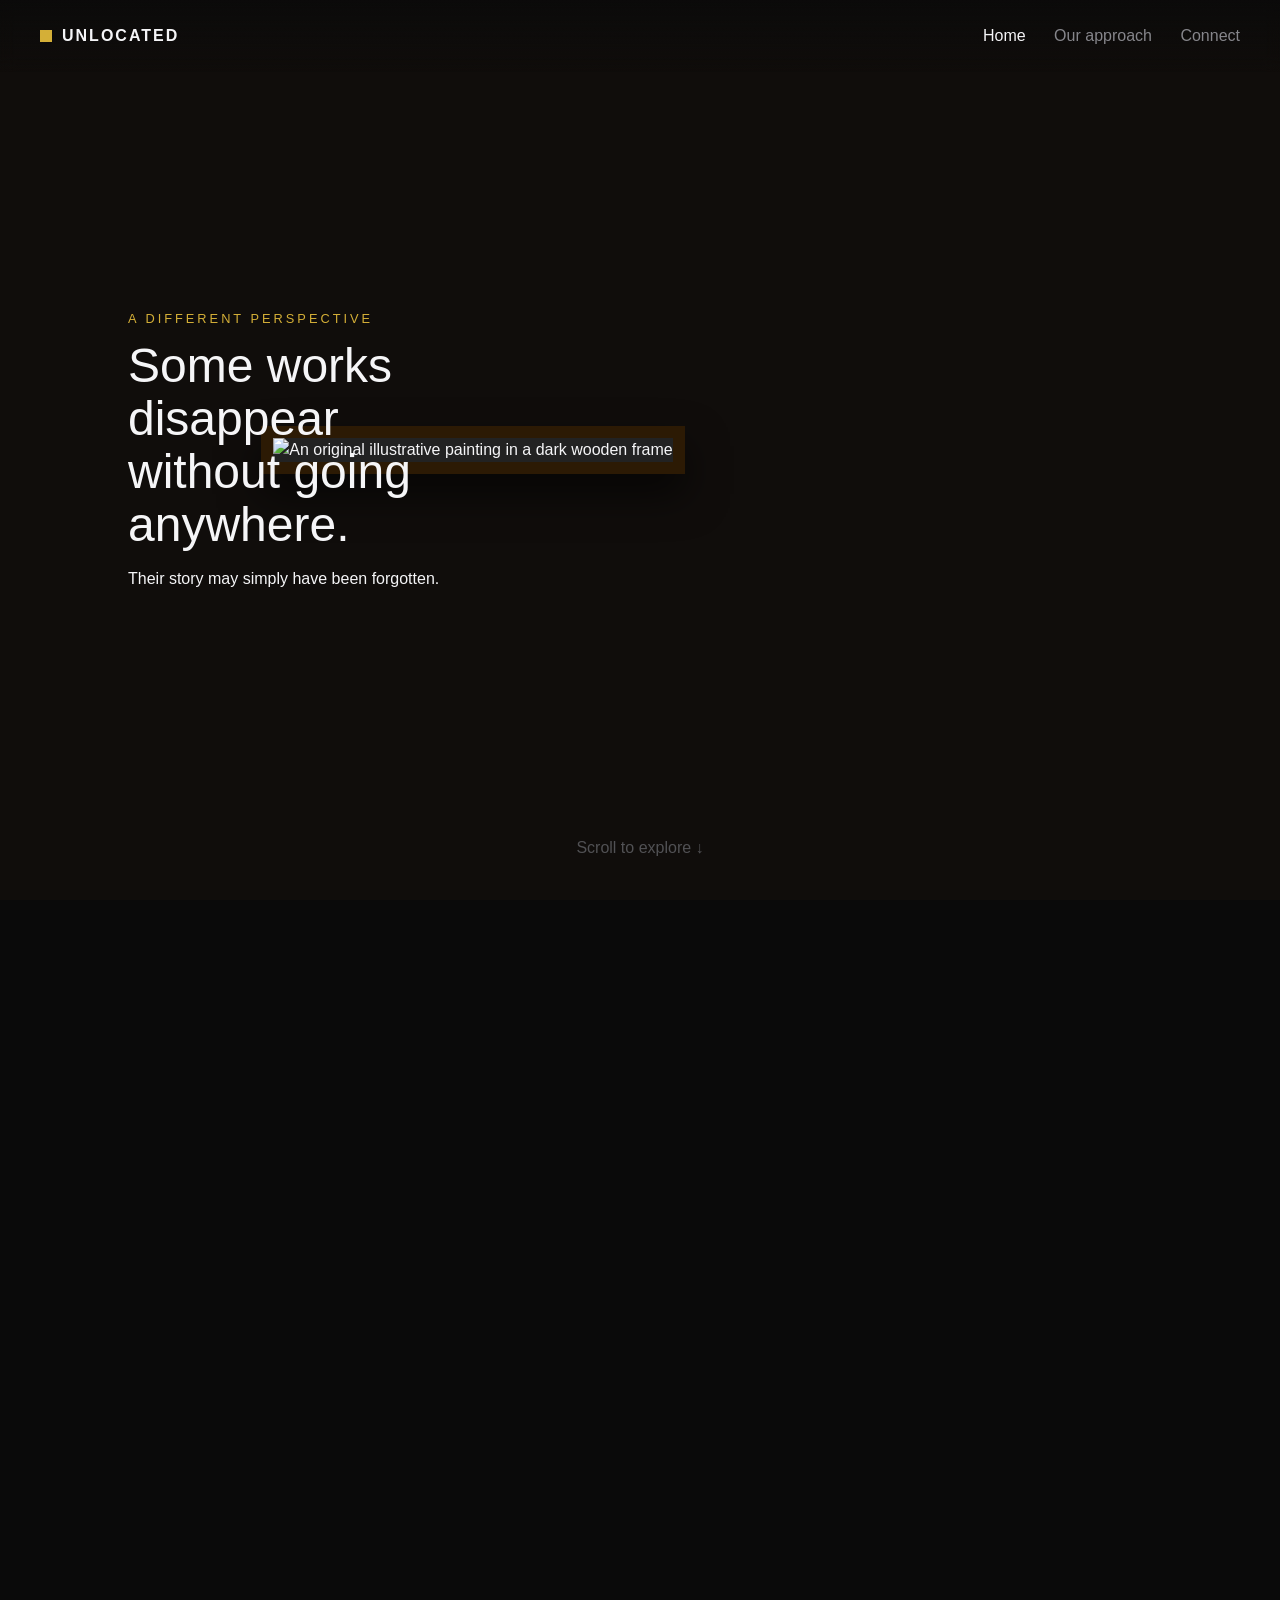
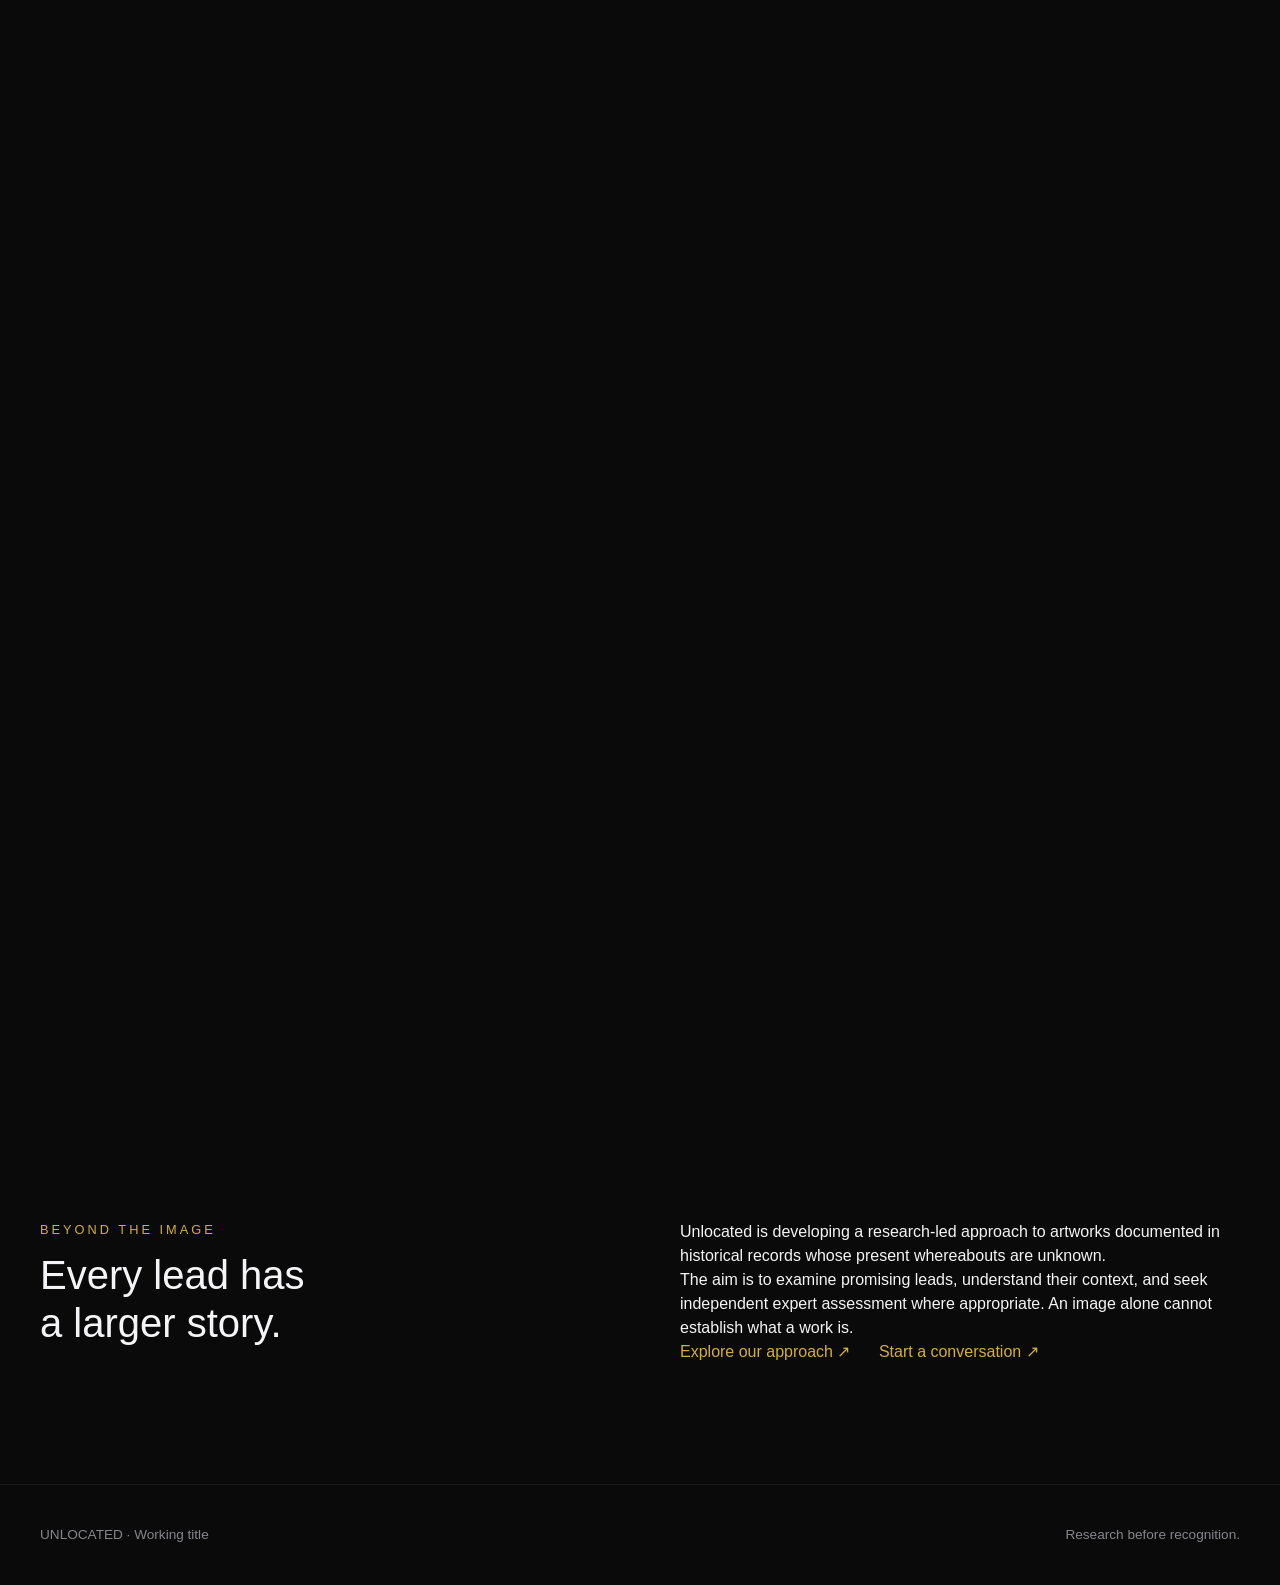
==== index.html @ b10a64b1 "index.html" ====
<!DOCTYPE html>
<html lang="en">
<head>
  <meta charset="UTF-8">
  <meta name="viewport" content="width=device-width, initial-scale=1">
  <meta name="description" content="Unlocated is developing a research-led approach to investigating leads on historically documented artworks.">
  <title>Unlocated — A different perspective</title>
  <link rel="stylesheet" href="style.css">
  <script src="script.js" defer></script>
</head>
<body>
  <a class="skip-link" href="#main">Skip to content</a>

  <header class="site-header">
    <a class="brand" href="index.html" aria-label="Unlocated home">
      <span class="brand-mark" aria-hidden="true"></span>
      UNLOCATED
    </a>
    <nav aria-label="Main navigation">
      <a href="index.html" aria-current="page">Home</a>
      <a href="approach.html">Our approach</a>
      <a href="connect.html">Connect</a>
    </nav>
  </header>

  <main id="main">
    <section class="story" aria-label="An illustrative journey from an apartment to a gallery">
      <div class="story-stage">
        <div class="scene scene-apartment" aria-hidden="true"></div>
        <div class="scene scene-gallery" aria-hidden="true"></div>

        <!-- This is one painting element. Only the surroundings change. -->
        <img
          class="story-painting"
          src="painting.svg"
          alt="An original illustrative painting in a dark wooden frame"
        >

        <div class="story-shade" aria-hidden="true"></div>

        <div class="story-copy">
          <div class="story-caption caption-one">
            <p class="eyebrow">A different perspective</p>
            <h1>Some works disappear<br>without going anywhere.</h1>
            <p>Their story may simply have been forgotten.</p>
          </div>

          <div class="story-caption caption-two">
            <p class="eyebrow">The first question</p>
            <h2>What are we<br>really looking at?</h2>
            <p>A lead is a beginning, not an answer.</p>
          </div>

          <div class="story-caption caption-three">
            <p class="eyebrow">The possibility</p>
            <h2>The work hasn’t changed.<br>Our understanding might.</h2>
            <p>Discovery begins with a closer look.</p>
          </div>
        </div>

        <p class="scroll-cue">Scroll to explore <span aria-hidden="true">↓</span></p>
        <p class="illustration-note">An illustrative journey, not an identified artwork.</p>
      </div>
    </section>

    <section class="home-intro section-pad">
      <div class="content-grid">
        <div>
          <p class="eyebrow">Beyond the image</p>
          <h2>Every lead has<br>a larger story.</h2>
        </div>
        <div class="home-intro-text">
          <p>
            Unlocated is developing a research-led approach to artworks
            documented in historical records whose present whereabouts
            are unknown.
          </p>
          <p>
            The aim is to examine promising leads, understand their context,
            and seek independent expert assessment where appropriate.
            An image alone cannot establish what a work is.
          </p>
          <div class="link-row">
            <a class="text-link" href="approach.html">Explore our approach <span aria-hidden="true">↗</span></a>
            <a class="text-link" href="connect.html">Start a conversation <span aria-hidden="true">↗</span></a>
          </div>
        </div>
      </div>
    </section>
  </main>

  <footer class="site-footer">
    <span>UNLOCATED <span class="footer-muted">· Working title</span></span>
    <span>Research before recognition.</span>
  </footer>
</body>
</html>
---- style.css ----
/* style.css */
:root {
  --bg-dark: #0a0a0a;
  --text-light: #f5f5f7;
  --text-muted: #86868b;
  --accent: #d4af37;
}

* {
  box-sizing: border-box;
  margin: 0;
  padding: 0;
}

body {
  font-family: -apple-system, BlinkMacSystemFont, "Segoe UI", Roboto, Helvetica, Arial, sans-serif;
  background-color: var(--bg-dark);
  color: var(--text-light);
  line-height: 1.5;
  overflow-x: hidden;
}

.skip-link {
  position: absolute;
  top: -40px;
  left: 0;
  background: var(--accent);
  color: #000;
  padding: 8px;
  z-index: 100;
  transition: top 0.2s;
}
.skip-link:focus { top: 0; }

.site-header {
  position: fixed;
  top: 0;
  width: 100%;
  display: flex;
  justify-content: space-between;
  align-items: center;
  padding: 24px 40px;
  z-index: 10;
  background: linear-gradient(to bottom, rgba(10,10,10,0.8), transparent);
  backdrop-filter: blur(8px);
}

.brand {
  color: var(--text-light);
  text-decoration: none;
  font-weight: 700;
  letter-spacing: 2px;
  display: flex;
  align-items: center;
}

.brand-mark {
  width: 12px;
  height: 12px;
  background-color: var(--accent);
  margin-right: 10px;
  display: inline-block;
}

nav a {
  color: var(--text-muted);
  text-decoration: none;
  margin-left: 24px;
  transition: color 0.3s;
}
nav a:hover, nav a[aria-current="page"] {
  color: var(--text-light);
}

.section-pad {
  padding: 120px 40px;
}

/* Scroll Animation Section */
.story {
  position: relative;
  height: 300vh; /* Long track for scrolling */
}

.story-stage {
  position: sticky;
  top: 0;
  height: 100vh;
  overflow: hidden;
  display: flex;
  align-items: center;
  justify-content: center;
}

.scene {
  position: absolute;
  inset: 0;
  background-size: cover;
  background-position: center;
  transition: opacity 0.8s ease-in-out;
}

.scene-apartment {
  background-color: #1a1512;
  opacity: 1;
}

.story.scrolled .scene-apartment {
  opacity: 0;
}

.scene-gallery {
  background-color: #11141a;
  opacity: 0;
}

.story.scrolled .scene-gallery {
  opacity: 1;
}

.story-painting {
  position: relative;
  z-index: 3;
  max-height: 50vh;
  box-shadow: 0 20px 40px rgba(0,0,0,0.6);
  border: 12px solid #2c1a04;
  background: #222;
}

.story-shade {
  position: absolute;
  inset: 0;
  background: rgba(0,0,0,0.4);
  z-index: 2;
}

.story-copy {
  position: absolute;
  left: 10%;
  width: 35%;
  z-index: 4;
  pointer-events: none;
}

.story-caption {
  position: absolute;
  top: 50%;
  transform: translateY(-50%);
  opacity: 0;
  transition: opacity 0.5s, transform 0.5s;
}

.story-caption.active {
  opacity: 1;
  transform: translateY(-50%) translateX(0);
}

.eyebrow {
  color: var(--accent);
  text-transform: uppercase;
  font-size: 0.8rem;
  letter-spacing: 3px;
  margin-bottom: 12px;
}

h1, h2, h3 {
  font-weight: 300;
  margin-bottom: 16px;
}

h1 { font-size: 3rem; line-height: 1.1; }
h2 { font-size: 2.5rem; line-height: 1.2; }

.scroll-cue {
  position: absolute;
  bottom: 40px;
  animation: bounce 2s infinite;
  color: var(--text-muted);
}

@keyframes bounce {
  0%, 20%, 50%, 80%, 100% { transform: translateY(0); }
  40% { transform: translateY(-10px); }
  60% { transform: translateY(-5px); }
}

/* Interior & Footer Layouts */
.content-grid {
  display: grid;
  grid-template-columns: 1fr 1fr;
  gap: 80px;
  max-width: 1200px;
  margin: 0 auto;
}

.text-link {
  color: var(--accent);
  text-decoration: none;
  margin-right: 24px;
}

.steps {
  display: grid;
  grid-template-columns: repeat(auto-fit, minmax(220px, 1fr));
  gap: 40px;
  max-width: 1200px;
  margin: 40px auto 0;
}

.step {
  border-top: 1px solid #333;
  padding-top: 24px;
}

.step-number {
  color: var(--accent);
  font-size: 0.9rem;
}

.site-footer {
  display: flex;
  justify-content: space-between;
  padding: 40px;
  border-top: 1px solid #1c1c1e;
  color: var(--text-muted);
  font-size: 0.85rem;
}
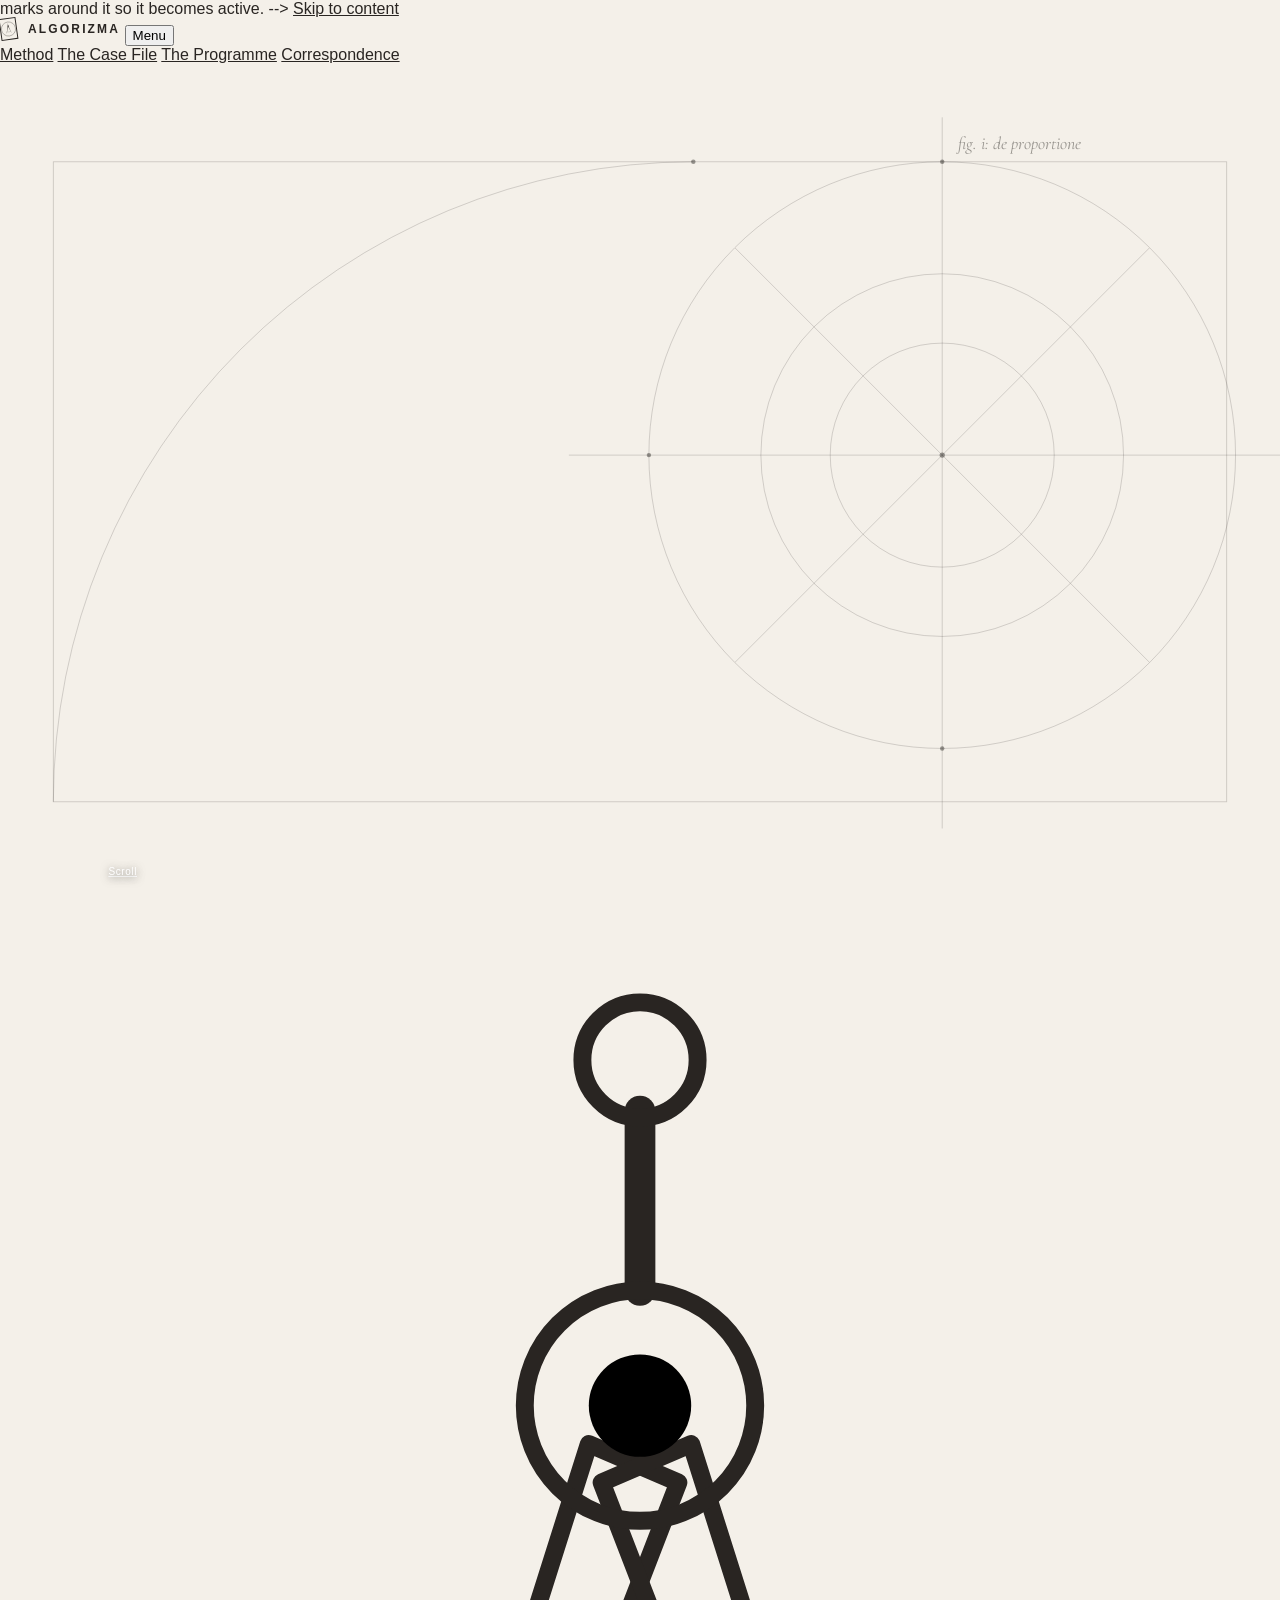
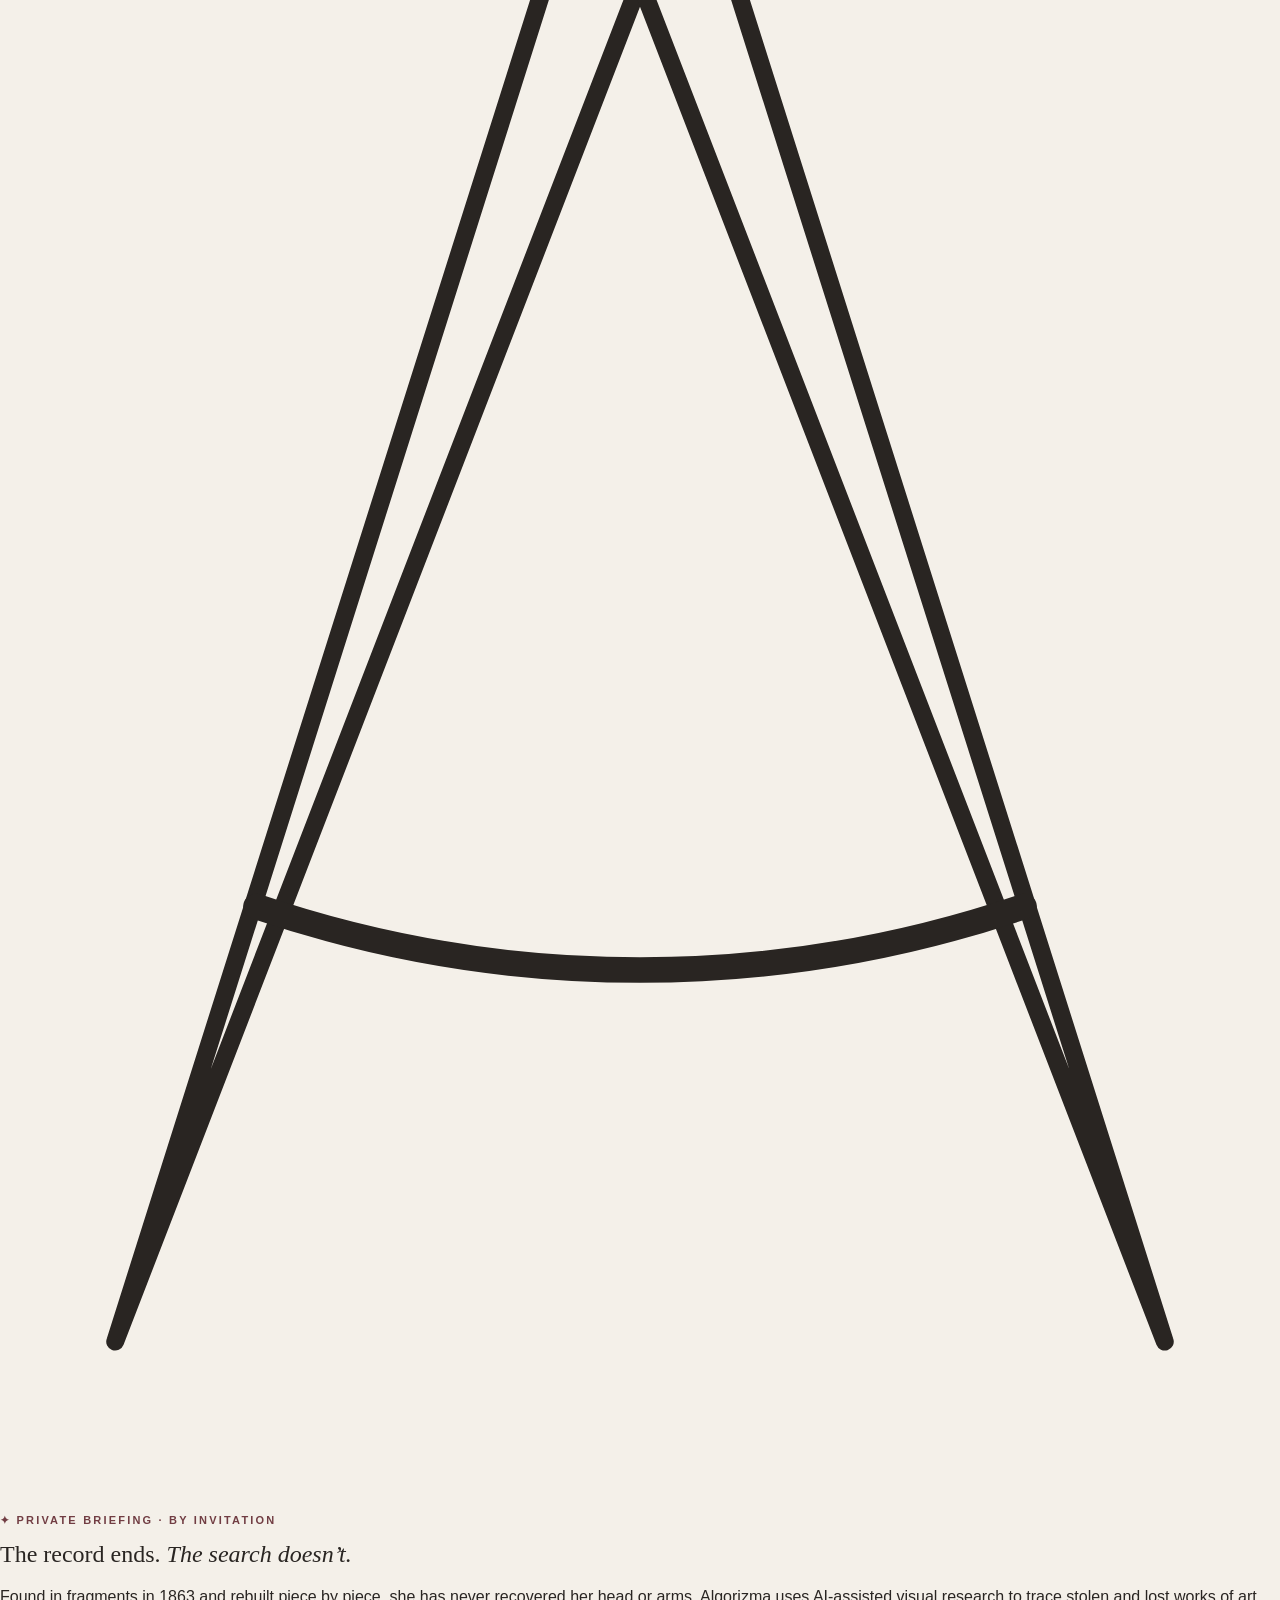
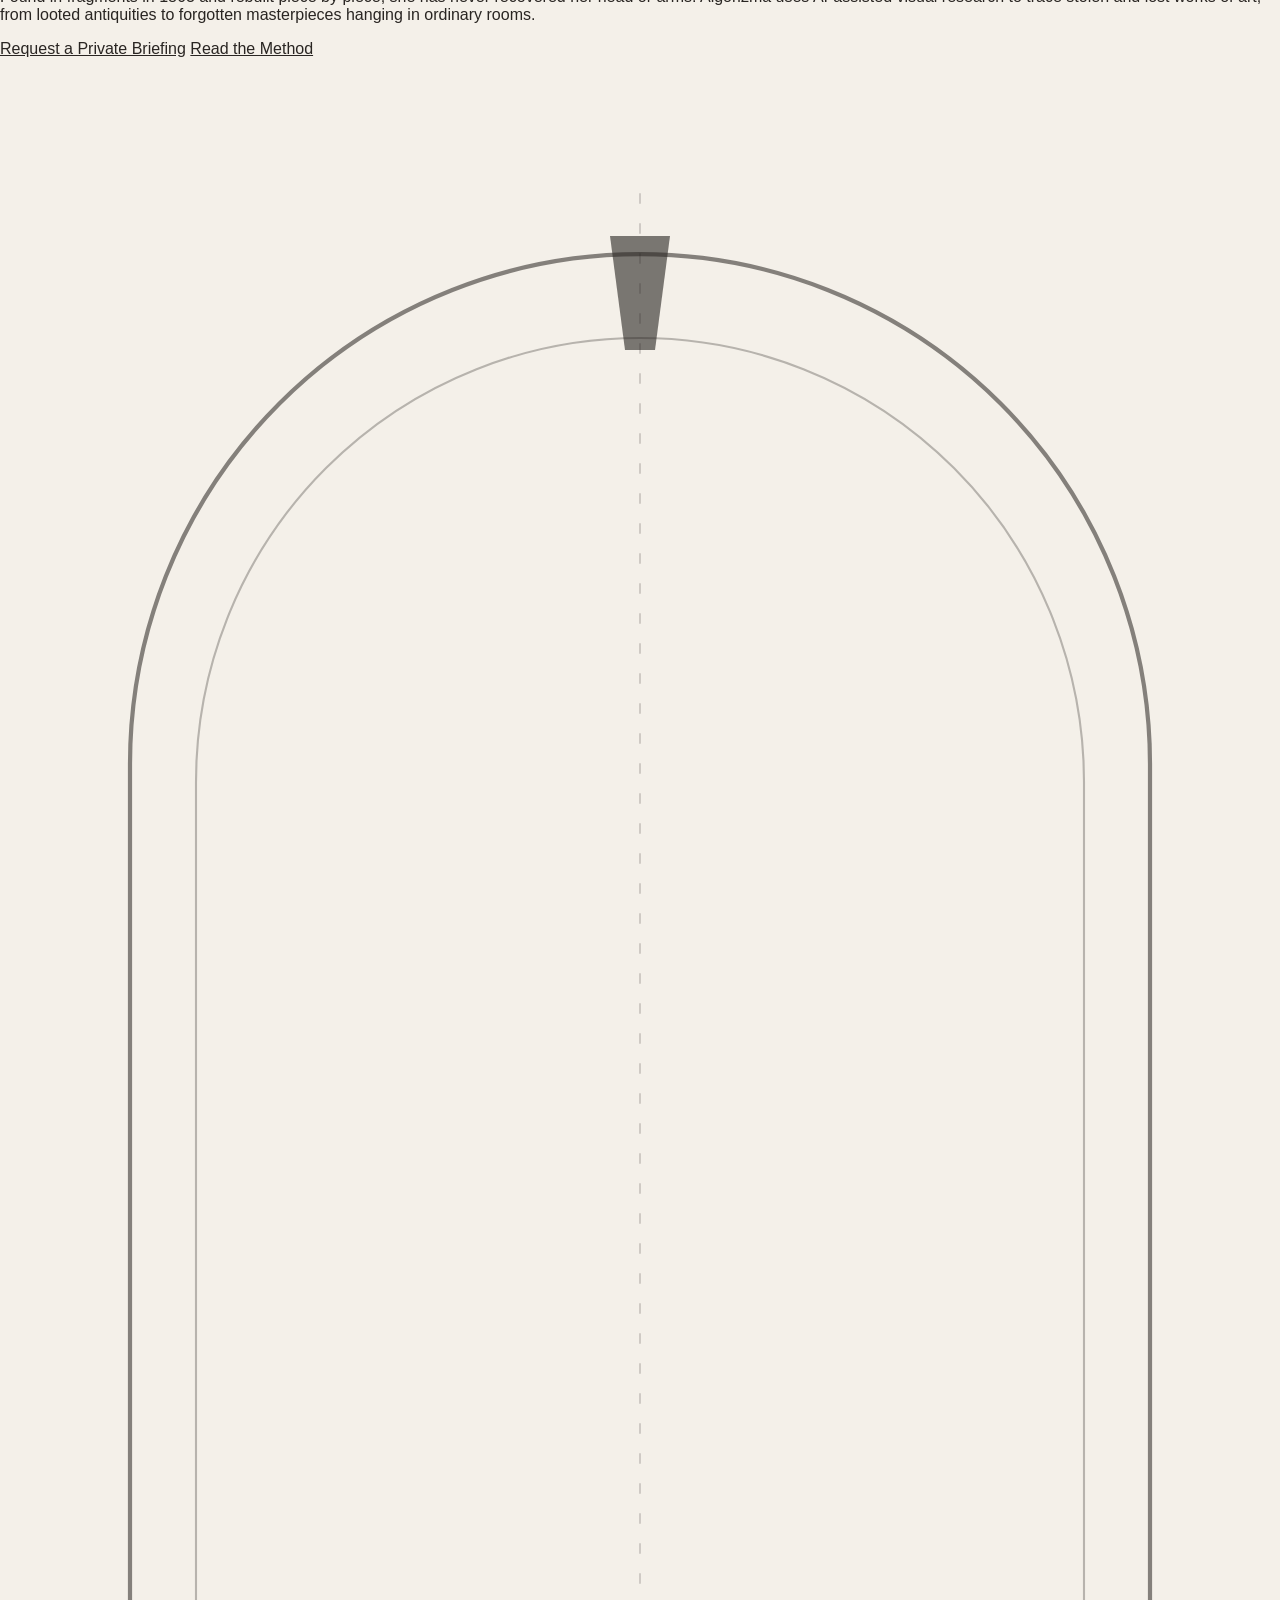
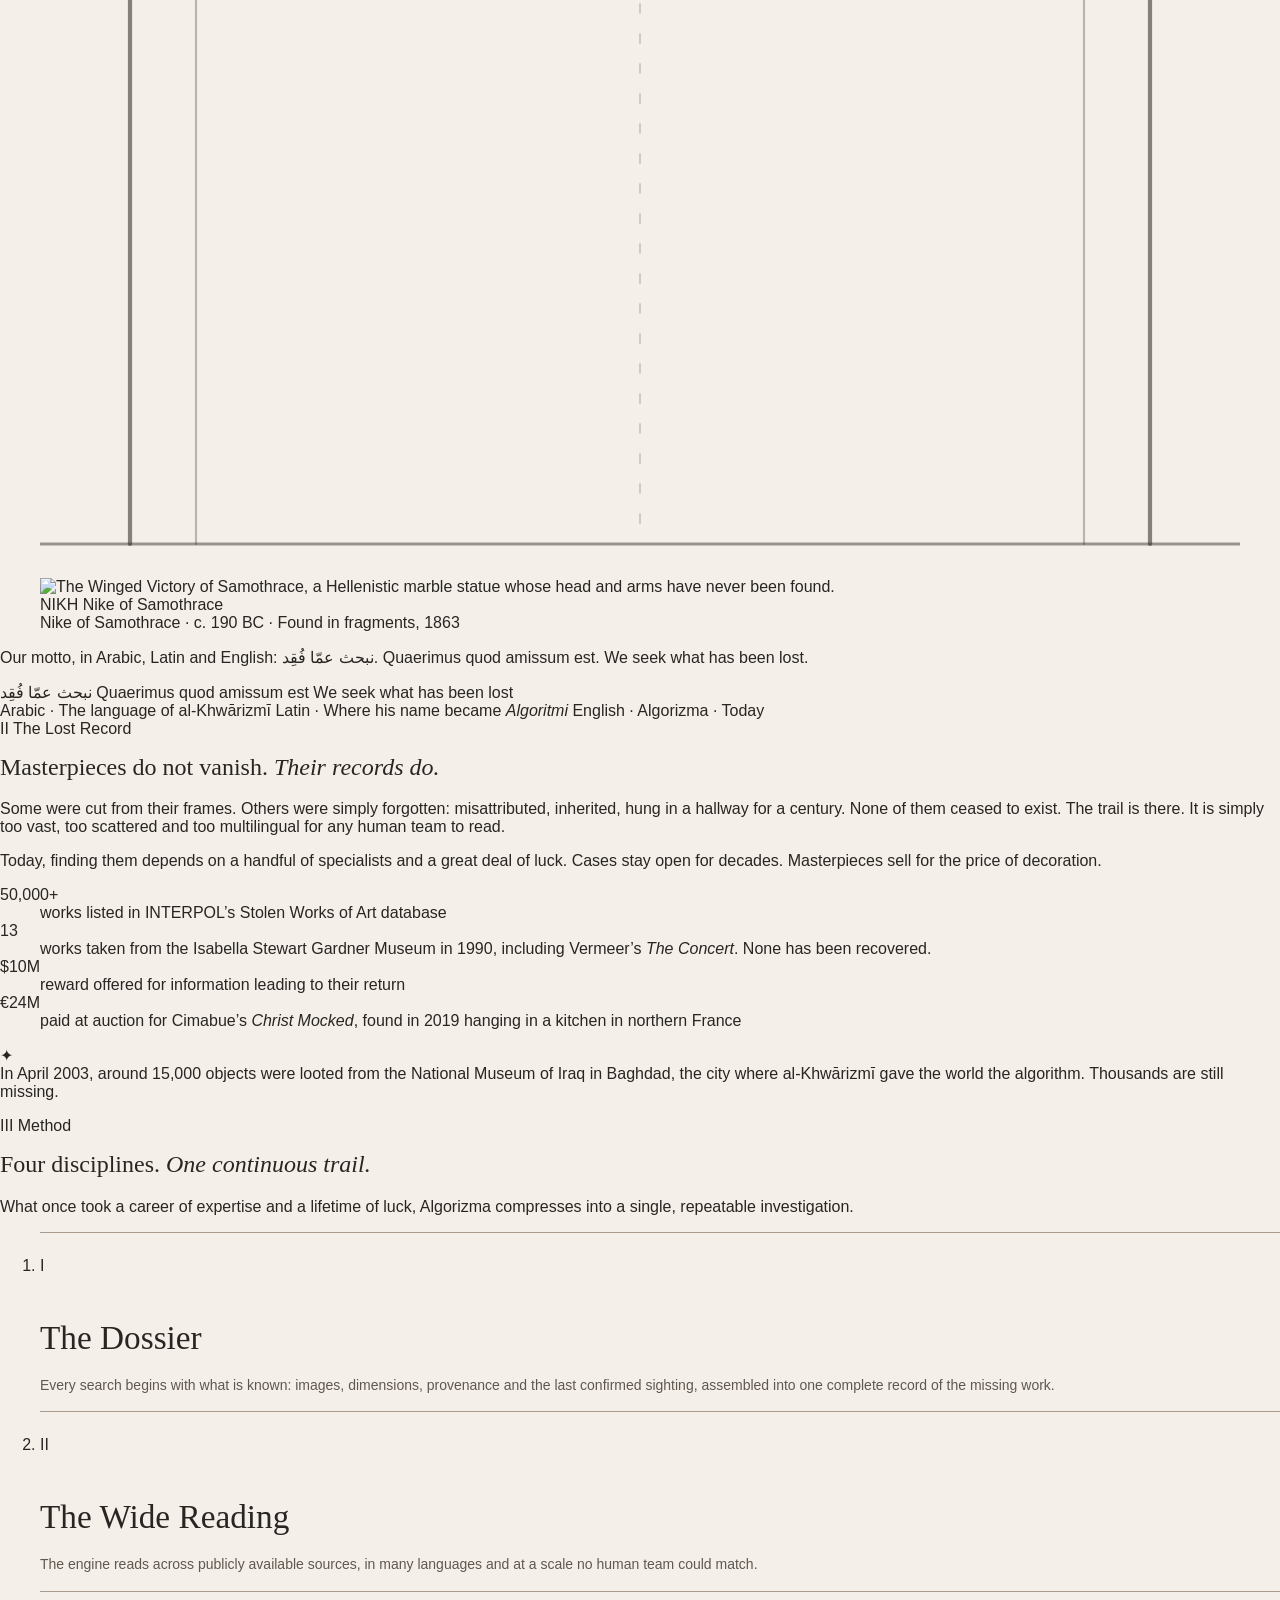
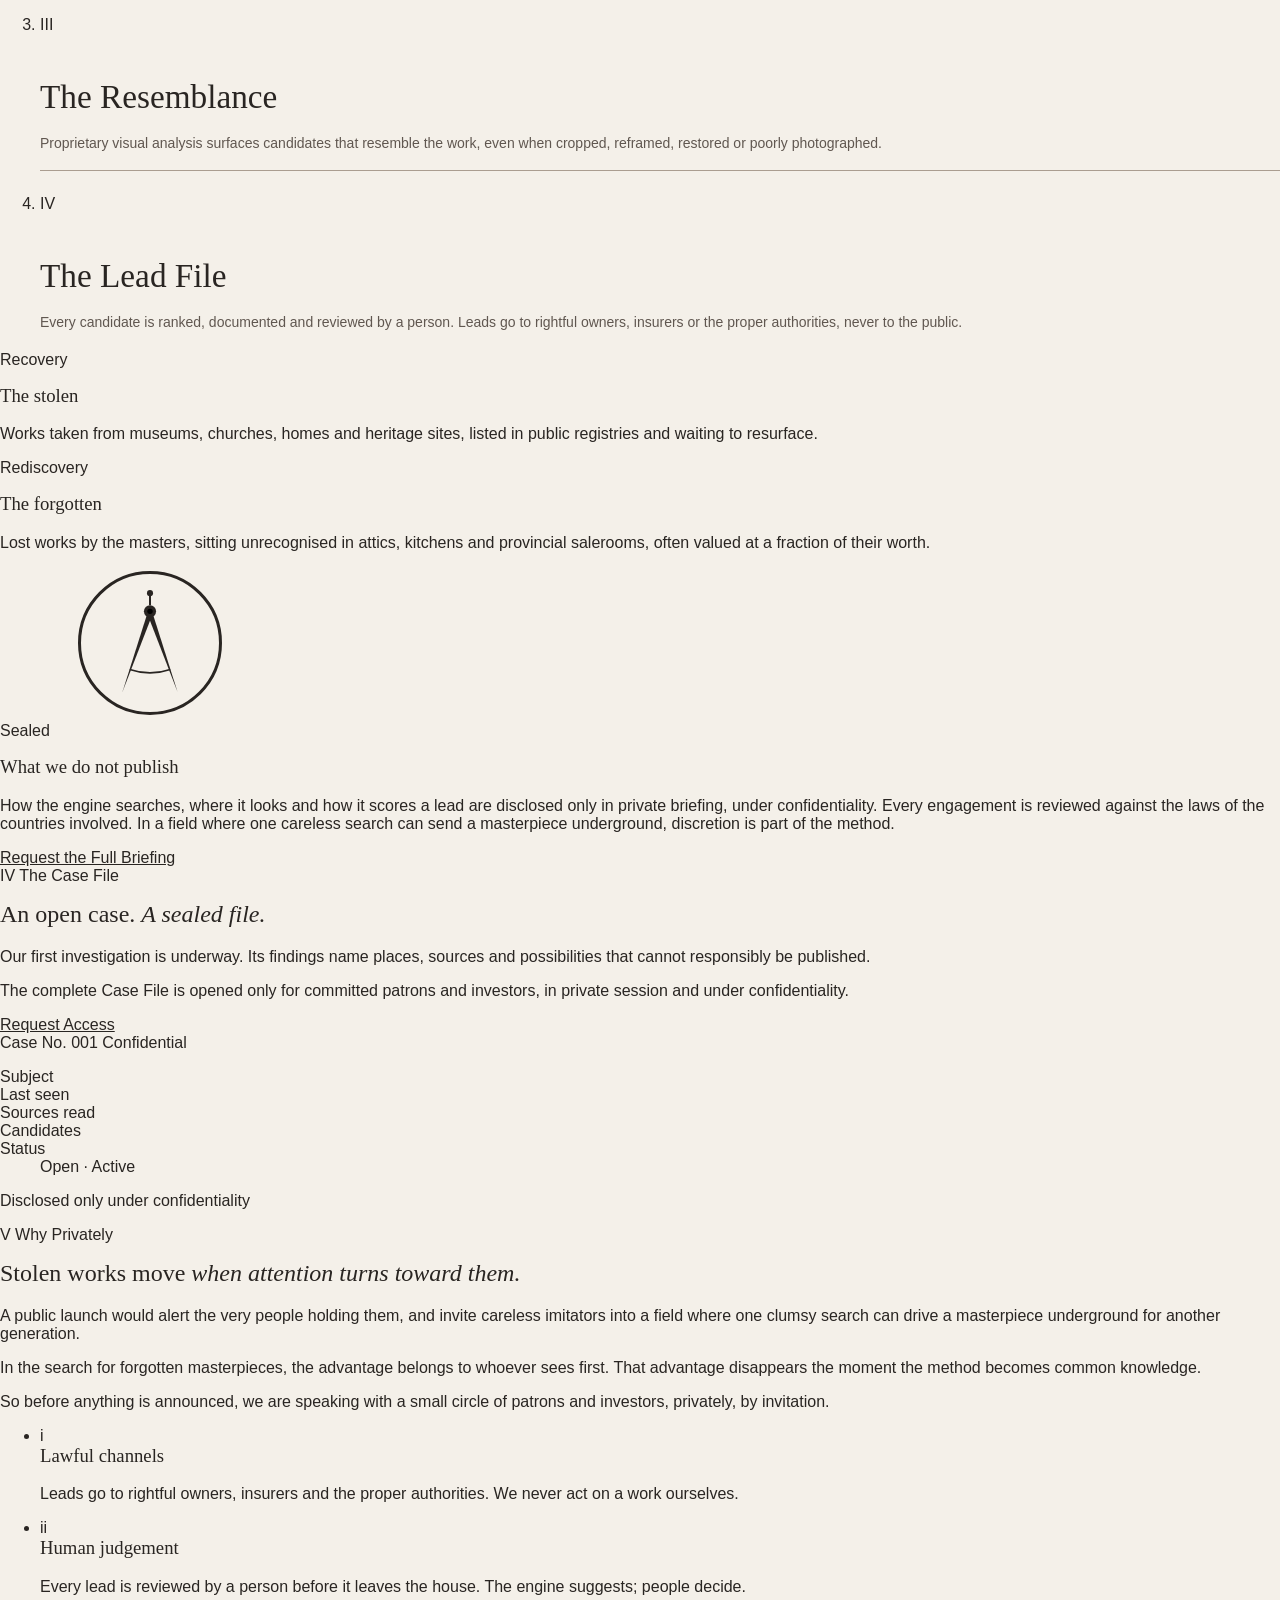
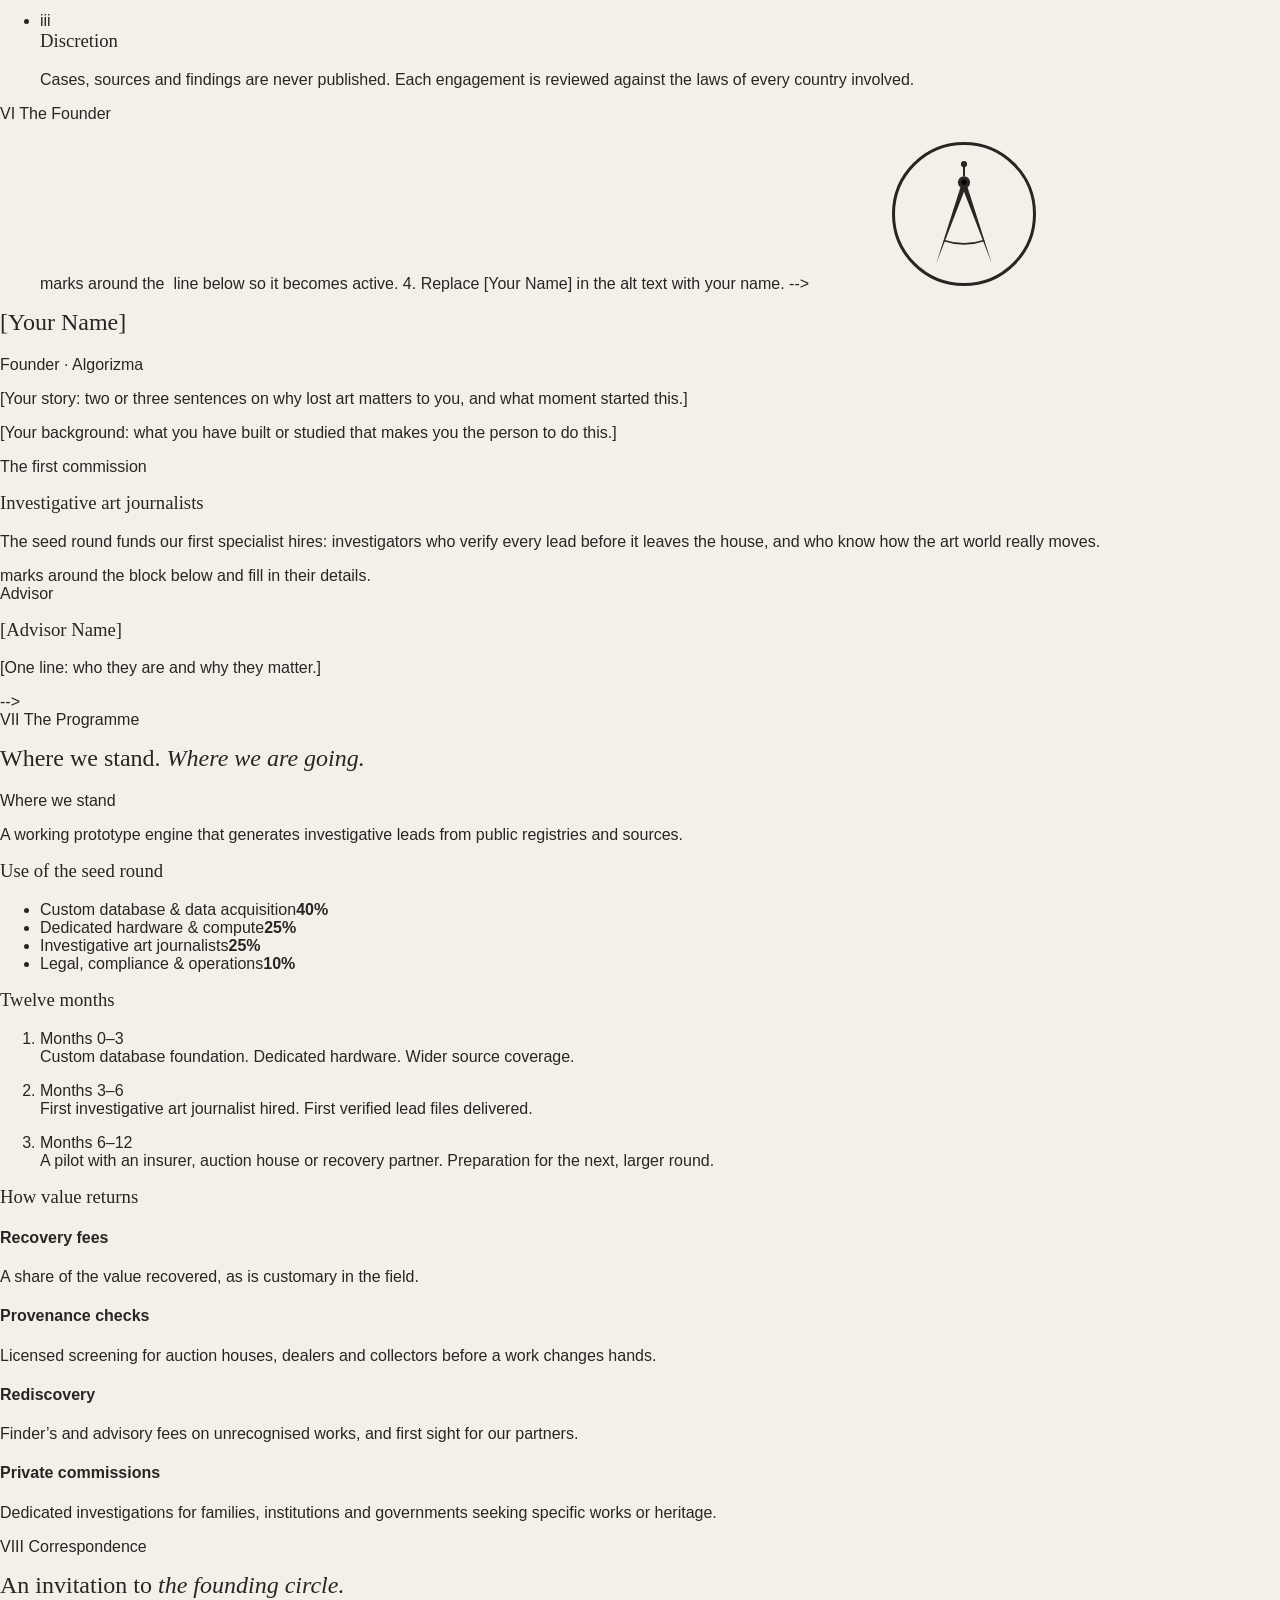
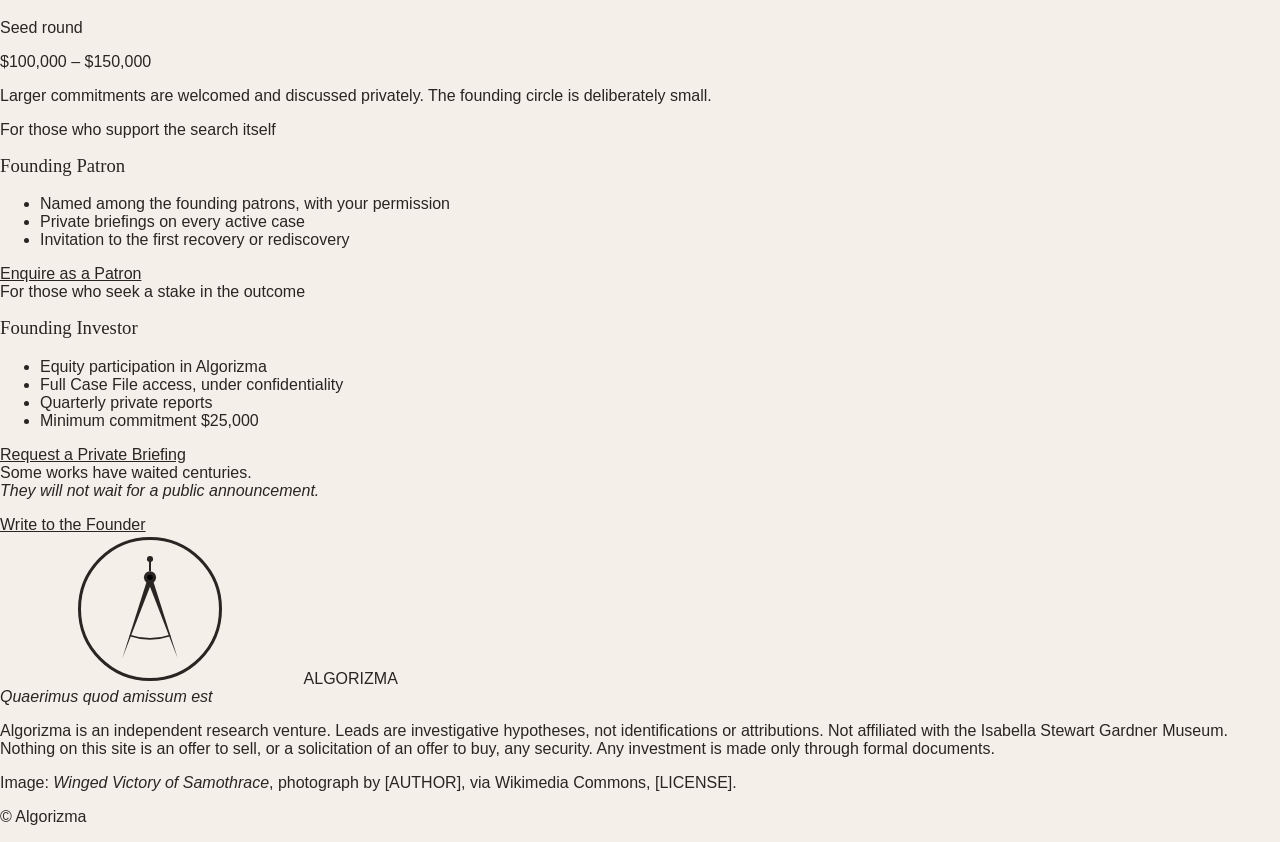
==== commit 0066c38d: "Update index.html" ====
--- a/index.html
+++ b/index.html
@@ -1,97 +1,612 @@
 <!DOCTYPE html>
 <html lang="en">
 <head>
-  <meta charset="UTF-8">
-  <meta name="viewport" content="width=device-width, initial-scale=1">
-  <meta name="description" content="Unlocated is developing a research-led approach to investigating leads on historically documented artworks.">
-  <title>Unlocated — A different perspective</title>
-  <link rel="stylesheet" href="style.css">
-  <script src="script.js" defer></script>
+<meta charset="UTF-8">
+<meta name="viewport" content="width=device-width, initial-scale=1.0">
+<title>Algorizma · Private Briefing</title>
+<meta name="description" content="Algorizma uses AI-assisted visual research to trace stolen and lost works of art.">
+
+<!-- Keeps this site out of Google search. The pitch is private, so the site must be too. Do not remove. -->
+<meta name="robots" content="noindex, nofollow">
+
+<meta name="theme-color" content="#0E1222">
+<meta property="og:type" content="website">
+<meta property="og:title" content="Algorizma · The record ends. The search doesn’t.">
+<meta property="og:description" content="A private briefing on AI-assisted research for stolen and lost works of art.">
+<meta name="twitter:card" content="summary_large_image">
+<!--
+  TODO-LATER (link preview picture):
+  This is the picture that appears when your link is pasted into email, WhatsApp or LinkedIn.
+  1. Make an image 1200 x 630 pixels (the statue on dark blue, headline in gold). Name it og-card.jpg
+  2. Upload it into your "assets" folder.
+  3. In the line below, replace YOUR-SITE-ADDRESS with your real site address,
+     then delete the  <!-- -->  marks around it so it becomes active.
+  <meta property="og:image" content="https://YOUR-SITE-ADDRESS/assets/og-card.jpg">
+-->
+
+<link rel="icon" href="data:image/svg+xml,%3Csvg xmlns='http://www.w3.org/2000/svg' viewBox='0 0 200 200'%3E%3Ccircle cx='100' cy='100' r='98' fill='%230E1222'/%3E%3Ccircle cx='100' cy='100' r='88' fill='none' stroke='%23C9A24A' stroke-width='7'/%3E%3Cg transform='translate(10 20) scale(.9)' fill='%23C9A24A'%3E%3Cpath d='M96 45L103 48L59 162Z'/%3E%3Cpath d='M97 48L104 45L141 162Z'/%3E%3Cpath d='M70 128A93 93 0 0 0 130 128' fill='none' stroke='%23C9A24A' stroke-width='6'/%3E%3Ccircle cx='100' cy='42' r='10'/%3E%3Ccircle cx='100' cy='42' r='4.5' fill='%23C2401C'/%3E%3C/g%3E%3C/svg%3E">
+
+<!-- Animations run only if the visitor allows motion. If scripts fail, the page stays fully visible. Do not edit. -->
+<script>
+  (function (root) {
+    var reduce = window.matchMedia && window.matchMedia('(prefers-reduced-motion: reduce)').matches;
+    if (reduce) return;
+    root.classList.add('anim');
+    setTimeout(function () { if (!window.ALG_READY) root.classList.remove('anim'); }, 2500);
+  })(document.documentElement);
+</script>
+
+<link rel="preconnect" href="https://fonts.googleapis.com">
+<link rel="preconnect" href="https://fonts.gstatic.com" crossorigin>
+<link href="https://fonts.googleapis.com/css2?family=Amiri:wght@400;700&family=Cinzel:wght@400;500;600&family=Cormorant+Garamond:ital,wght@0,400;0,500;0,600;1,400;1,500&family=EB+Garamond:ital,wght@0,400;0,500;1,400&display=swap" rel="stylesheet">
+<link rel="stylesheet" href="style.css">
+
+<script defer src="https://cdn.jsdelivr.net/npm/gsap@3.13.0/dist/gsap.min.js"></script>
+<script defer src="https://cdn.jsdelivr.net/npm/gsap@3.13.0/dist/ScrollTrigger.min.js"></script>
+<script defer src="main.js"></script>
 </head>
 <body>
-  <a class="skip-link" href="#main">Skip to content</a>
-
-  <header class="site-header">
-    <a class="brand" href="index.html" aria-label="Unlocated home">
-      <span class="brand-mark" aria-hidden="true"></span>
-      UNLOCATED
-    </a>
-    <nav aria-label="Main navigation">
-      <a href="index.html" aria-current="page">Home</a>
-      <a href="approach.html">Our approach</a>
-      <a href="connect.html">Connect</a>
-    </nav>
-  </header>
-
-  <main id="main">
-    <section class="story" aria-label="An illustrative journey from an apartment to a gallery">
-      <div class="story-stage">
-        <div class="scene scene-apartment" aria-hidden="true"></div>
-        <div class="scene scene-gallery" aria-hidden="true"></div>
-
-        <!-- This is one painting element. Only the surroundings change. -->
-        <img
-          class="story-painting"
-          src="painting.svg"
-          alt="An original illustrative painting in a dark wooden frame"
-        >
-
-        <div class="story-shade" aria-hidden="true"></div>
-
-        <div class="story-copy">
-          <div class="story-caption caption-one">
-            <p class="eyebrow">A different perspective</p>
-            <h1>Some works disappear<br>without going anywhere.</h1>
-            <p>Their story may simply have been forgotten.</p>
-          </div>
-
-          <div class="story-caption caption-two">
-            <p class="eyebrow">The first question</p>
-            <h2>What are we<br>really looking at?</h2>
-            <p>A lead is a beginning, not an answer.</p>
-          </div>
-
-          <div class="story-caption caption-three">
-            <p class="eyebrow">The possibility</p>
-            <h2>The work hasn’t changed.<br>Our understanding might.</h2>
-            <p>Discovery begins with a closer look.</p>
-          </div>
-        </div>
-
-        <p class="scroll-cue">Scroll to explore <span aria-hidden="true">↓</span></p>
-        <p class="illustration-note">An illustrative journey, not an identified artwork.</p>
-      </div>
-    </section>
-
-    <section class="home-intro section-pad">
-      <div class="content-grid">
+
+<a class="skip" href="#main">Skip to content</a>
+
+<!-- ===== Brand logo drawings (used in several places). Do not edit. ===== -->
+<svg width="0" height="0" style="position:absolute" aria-hidden="true">
+  <defs>
+    <g id="dv">
+      <path d="M70 128 A93 93 0 0 0 130 128" fill="none" stroke="currentColor" stroke-width="2.4"/>
+      <path d="M96 45 L103 48 L59 162 Z" fill="currentColor"/>
+      <path d="M97 48 L104 45 L141 162 Z" fill="currentColor"/>
+      <path d="M100 33 V19" stroke="currentColor" stroke-width="3"/>
+      <circle cx="100" cy="15" r="4.5" fill="currentColor"/>
+      <circle cx="100" cy="42" r="9" fill="currentColor"/>
+      <circle cx="100" cy="42" r="4" style="fill:var(--jewel)"/>
+    </g>
+  </defs>
+  <symbol id="roundel" viewBox="0 0 200 200">
+    <circle cx="100" cy="100" r="94" fill="none" stroke="currentColor" stroke-width="4"/>
+    <g transform="translate(10 20) scale(.9)"><use href="#dv"/></g>
+  </symbol>
+</svg>
+
+<!-- ===== Navigation (top menu) ===== -->
+<header class="nav" id="nav">
+  <a class="brand" href="#top" aria-label="Algorizma, back to top">
+    <svg class="brand-mark" aria-hidden="true"><use href="#roundel"/></svg>
+    <span>ALGORIZMA</span>
+  </a>
+  <button class="menu-btn" type="button" aria-expanded="false" aria-controls="menu">
+    <span class="bar"></span><span class="bar"></span>
+    <span class="sr-only">Menu</span>
+  </button>
+  <nav class="menu" id="menu" aria-label="Main">
+    <a href="#method">Method</a>
+    <a href="#case">The Case File</a>
+    <a href="#programme">The Programme</a>
+    <a href="#correspondence" class="cta">Correspondence</a>
+  </nav>
+</header>
+
+<main id="main">
+
+  <!-- =====================================================
+       FOLIO I · THE ENTRANCE (hero)          STATUS: DONE
+       ===================================================== -->
+  <section class="hero" id="top">
+    <div class="hero-bg" aria-hidden="true"></div>
+
+    <!-- Background geometry, Leonardo-notebook style -->
+    <svg class="geo" viewBox="0 0 1440 900" preserveAspectRatio="xMidYMid slice" aria-hidden="true">
+      <g fill="none" stroke="currentColor" stroke-width="1" stroke-opacity=".2">
+        <circle class="c" cx="1060" cy="440" r="330"/>
+        <circle class="c" cx="1060" cy="440" r="204"/>
+        <circle class="c" cx="1060" cy="440" r="126"/>
+        <path class="c" d="M640 440 H1440"/>
+        <path class="c" d="M1060 60 V860"/>
+        <path class="c" d="M827 207 L1293 673"/>
+        <path class="c" d="M1293 207 L827 673"/>
+        <rect class="c" x="60" y="110" width="1320" height="720"/>
+        <path class="c" d="M60 830 A720 720 0 0 1 780 110"/>
+      </g>
+      <g fill="currentColor" fill-opacity=".45">
+        <circle class="dot" cx="1060" cy="440" r="3"/>
+        <circle class="dot" cx="1060" cy="110" r="2.5"/>
+        <circle class="dot" cx="1060" cy="770" r="2.5"/>
+        <circle class="dot" cx="730" cy="440" r="2.5"/>
+        <circle class="dot" cx="780" cy="110" r="2.5"/>
+      </g>
+      <text class="note" x="1078" y="96" font-family="Cormorant Garamond, serif" font-style="italic" font-size="20" fill="currentColor" fill-opacity=".45">fig. i: de proportione</text>
+    </svg>
+
+    <div class="wrap hero-in">
+      <div class="hero-copy">
+        <!-- The compass mark that draws itself -->
+        <svg class="hero-mark" viewBox="50 0 100 175" aria-hidden="true">
+          <g fill="none" stroke="currentColor" stroke-width="1.4" stroke-linejoin="round" stroke-linecap="round">
+            <path class="d leg" d="M96 45 L103 48 L59 162 Z"/>
+            <path class="d leg" d="M97 48 L104 45 L141 162 Z"/>
+            <path class="d" d="M70 128 A93 93 0 0 0 130 128" stroke-width="2"/>
+            <path class="d" d="M100 33 V19" stroke-width="2.4"/>
+            <circle class="d knob" cx="100" cy="15" r="4.5"/>
+            <circle class="d knob" cx="100" cy="42" r="9"/>
+          </g>
+          <circle class="jewel" cx="100" cy="42" r="4"/>
+        </svg>
+
+        <p class="eyebrow" data-reveal><b>✦</b> Private Briefing · By Invitation</p>
+
+        <h1 class="headline">
+          <span class="line"><span>The record ends.</span></span>
+          <span class="line"><span><em>The search doesn’t.</em></span></span>
+        </h1>
+
+        <p class="sub" data-reveal>Found in fragments in 1863 and rebuilt piece by piece, she has never recovered her head or arms. Algorizma uses AI-assisted visual research to trace stolen and lost works of art, from looted antiquities to forgotten masterpieces hanging in ordinary rooms.</p>
+
+        <div class="btns" data-reveal>
+          <a class="btn p" href="#correspondence">Request a Private Briefing</a>
+          <a class="btn s" href="#method">Read the Method</a>
+        </div>
+      </div>
+
+      <figure class="statue">
+        <div class="statue-stage">
+          <div class="halo" aria-hidden="true"></div>
+
+          <!-- Gold arch behind the statue -->
+          <svg class="niche" viewBox="0 0 400 700" aria-hidden="true">
+            <g fill="none" stroke="currentColor" stroke-linecap="round">
+              <path class="n" d="M30 690 V230 A170 170 0 0 1 370 230 V690" stroke-width="1.4" stroke-opacity=".55"/>
+              <path class="n" d="M52 690 V236 A148 148 0 0 1 348 236 V690" stroke-width=".7" stroke-opacity=".3"/>
+              <path class="n" d="M0 690 H400" stroke-width="1" stroke-opacity=".45"/>
+              <path class="axis" d="M200 40 V690" stroke-width=".6" stroke-opacity=".2" stroke-dasharray="3 7"/>
+            </g>
+            <path class="keystone" d="M190 54 L210 54 L205 92 L195 92 Z" fill="currentColor" fill-opacity=".6"/>
+          </svg>
+
+          <div class="statue-wrap">
+            <!-- The statue image lives at assets/victory.png -->
+            <img class="statue-img" src="assets/victory.png" width="800" height="1300" decoding="async" fetchpriority="high"
+                 alt="The Winged Victory of Samothrace, a Hellenistic marble statue whose head and arms have never been found."
+                 onerror="this.closest('.statue').classList.add('no-img')">
+            <span class="beam" aria-hidden="true"></span>
+          </div>
+
+          <div class="statue-fallback" aria-hidden="true">
+            <span class="gr">ΝΙΚΗ</span>
+            <span class="it">Nike of Samothrace</span>
+          </div>
+        </div>
+        <figcaption class="plaque" data-reveal>Nike of Samothrace · c. 190 BC · Found in fragments, 1863</figcaption>
+      </figure>
+    </div>
+
+    <!-- Trilingual motto: Arabic → Latin → English -->
+    <div class="motto">
+      <p class="sr-only">Our motto, in Arabic, Latin and English: نبحث عمّا فُقِد. Quaerimus quod amissum est. We seek what has been lost.</p>
+      <div class="motto-visual" aria-hidden="true">
+        <span class="motto-rule left" data-reveal></span>
+        <div class="motto-stage">
+          <span class="motto-item ar" lang="ar" dir="rtl">نبحث عمّا فُقِد</span>
+          <span class="motto-item la" lang="la">Quaerimus quod amissum est</span>
+          <span class="motto-item en">We seek what has been lost</span>
+        </div>
+        <span class="motto-rule right" data-reveal></span>
+      </div>
+      <div class="motto-meta" aria-hidden="true">
+        <span class="motto-label">Arabic · The language of al-Khwārizmī</span>
+        <span class="motto-label">Latin · Where his name became <em>Algoritmi</em></span>
+        <span class="motto-label">English · Algorizma · Today</span>
+      </div>
+    </div>
+
+    <a class="scroll-cue" href="#problem" data-reveal aria-label="Scroll to the next section"><span>Scroll</span><i></i></a>
+  </section>
+
+  <!-- =====================================================
+       FOLIO II · THE LOST RECORD (the problem)   STATUS: DONE
+       TODO-FILL before sending: check each number below against its source
+       (INTERPOL website, Gardner Museum reward page, Cimabue auction news).
+       ===================================================== -->
+  <section class="folio-sec parch" id="problem">
+    <div class="wrap">
+      <p class="folio"><span class="n">II</span> The Lost Record</p>
+
+      <div class="lost-grid">
+        <div class="lost-copy">
+          <h2 class="ph-title" data-fade>Masterpieces do not vanish. <em>Their records do.</em></h2>
+          <p class="lede" data-fade>Some were cut from their frames. Others were simply forgotten: misattributed, inherited, hung in a hallway for a century. None of them ceased to exist. The trail is there. It is simply too vast, too scattered and too multilingual for any human team to read.</p>
+          <p data-fade>Today, finding them depends on a handful of specialists and a great deal of luck. Cases stay open for decades. Masterpieces sell for the price of decoration.</p>
+        </div>
+
+        <!-- The numbers count up when scrolled into view. "data-to" is the final number. -->
+        <dl class="ledger">
+          <div class="entry" data-fade>
+            <dt><span class="count" data-to="50000">50,000</span>+</dt>
+            <dd>works listed in INTERPOL’s Stolen Works of Art database</dd>
+          </div>
+          <div class="entry" data-fade>
+            <dt>13</dt>
+            <dd>works taken from the Isabella Stewart Gardner Museum in 1990, including Vermeer’s <em>The Concert</em>. None has been recovered.</dd>
+          </div>
+          <div class="entry" data-fade>
+            <dt>$<span class="count" data-to="10">10</span>M</dt>
+            <dd>reward offered for information leading to their return</dd>
+          </div>
+          <div class="entry" data-fade>
+            <dt>€<span class="count" data-to="24">24</span>M</dt>
+            <dd>paid at auction for Cimabue’s <em>Christ Mocked</em>, found in 2019 hanging in a kitchen in northern France</dd>
+          </div>
+        </dl>
+      </div>
+
+      <aside class="marginalia" data-fade>
+        <span class="m-mark" aria-hidden="true">✦</span>
+        <p>In April 2003, around 15,000 objects were looted from the National Museum of Iraq in Baghdad, the city where al-Khwārizmī gave the world the algorithm. Thousands are still missing.</p>
+      </aside>
+    </div>
+  </section>
+
+  <!-- =====================================================
+       FOLIO III · METHOD                      STATUS: DONE
+       Deliberately vague: no technical details are revealed.
+       ===================================================== -->
+  <section class="folio-sec" id="method">
+    <div class="wrap">
+      <p class="folio"><span class="n">III</span> Method</p>
+
+      <div class="method-head">
+        <h2 class="ph-title" data-fade>Four disciplines. <em>One continuous trail.</em></h2>
+        <p class="lede-dark" data-fade>What once took a career of expertise and a lifetime of luck, Algorizma compresses into a single, repeatable investigation.</p>
+      </div>
+
+      <!-- "data-in" makes the gold thread draw across the steps when scrolled into view -->
+      <ol class="method-steps" data-in>
+        <li class="step" data-fade>
+          <span class="step-n">I</span>
+          <h3>The Dossier</h3>
+          <p>Every search begins with what is known: images, dimensions, provenance and the last confirmed sighting, assembled into one complete record of the missing work.</p>
+        </li>
+        <li class="step" data-fade>
+          <span class="step-n">II</span>
+          <h3>The Wide Reading</h3>
+          <p>The engine reads across publicly available sources, in many languages and at a scale no human team could match.</p>
+        </li>
+        <li class="step" data-fade>
+          <span class="step-n">III</span>
+          <h3>The Resemblance</h3>
+          <p>Proprietary visual analysis surfaces candidates that resemble the work, even when cropped, reframed, restored or poorly photographed.</p>
+        </li>
+        <li class="step" data-fade>
+          <span class="step-n">IV</span>
+          <h3>The Lead File</h3>
+          <p>Every candidate is ranked, documented and reviewed by a person. Leads go to rightful owners, insurers or the proper authorities, never to the public.</p>
+        </li>
+      </ol>
+
+      <div class="paths">
+        <article class="path" data-fade>
+          <p class="path-k">Recovery</p>
+          <h3>The stolen</h3>
+          <p>Works taken from museums, churches, homes and heritage sites, listed in public registries and waiting to resurface.</p>
+        </article>
+        <article class="path" data-fade>
+          <p class="path-k">Rediscovery</p>
+          <h3>The forgotten</h3>
+          <p>Lost works by the masters, sitting unrecognised in attics, kitchens and provincial salerooms, often valued at a fraction of their worth.</p>
+        </article>
+      </div>
+
+      <aside class="sealed" data-fade>
+        <svg class="seal" aria-hidden="true"><use href="#roundel"/></svg>
         <div>
-          <p class="eyebrow">Beyond the image</p>
-          <h2>Every lead has<br>a larger story.</h2>
-        </div>
-        <div class="home-intro-text">
-          <p>
-            Unlocated is developing a research-led approach to artworks
-            documented in historical records whose present whereabouts
-            are unknown.
-          </p>
-          <p>
-            The aim is to examine promising leads, understand their context,
-            and seek independent expert assessment where appropriate.
-            An image alone cannot establish what a work is.
-          </p>
-          <div class="link-row">
-            <a class="text-link" href="approach.html">Explore our approach <span aria-hidden="true">↗</span></a>
-            <a class="text-link" href="connect.html">Start a conversation <span aria-hidden="true">↗</span></a>
-          </div>
-        </div>
-      </div>
-    </section>
-  </main>
-
-  <footer class="site-footer">
-    <span>UNLOCATED <span class="footer-muted">· Working title</span></span>
-    <span>Research before recognition.</span>
-  </footer>
+          <p class="sealed-k">Sealed</p>
+          <h3>What we do not publish</h3>
+          <p>How the engine searches, where it looks and how it scores a lead are disclosed only in private briefing, under confidentiality. Every engagement is reviewed against the laws of the countries involved. In a field where one careless search can send a masterpiece underground, discretion is part of the method.</p>
+          <a class="btn s" href="#correspondence">Request the Full Briefing</a>
+        </div>
+      </aside>
+    </div>
+  </section>
+
+  <!-- =====================================================
+       FOLIO IV · THE CASE FILE (sealed)       STATUS: DONE
+       Nothing real is shown here. The black bars are decoration.
+       The real case file is shown ONLY to committed people, privately.
+       Never upload real case data to this website.
+       ===================================================== -->
+  <section class="folio-sec" id="case">
+    <div class="wrap">
+      <p class="folio"><span class="n">IV</span> The Case File</p>
+
+      <div class="case-grid">
+        <div class="case-copy">
+          <h2 class="ph-title" data-fade>An open case. <em>A sealed file.</em></h2>
+          <p class="lede-dark" data-fade>Our first investigation is underway. Its findings name places, sources and possibilities that cannot responsibly be published.</p>
+          <p data-fade>The complete Case File is opened only for committed patrons and investors, in private session and under confidentiality.</p>
+          <div data-fade><a class="btn p" href="#correspondence">Request Access</a></div>
+        </div>
+
+        <div class="dossier-wrap" data-fade>
+          <div class="dossier" data-in aria-label="A sealed case file. Contents withheld.">
+            <div class="dossier-head">
+              <span>Case No. 001</span>
+              <span class="stamp">Confidential</span>
+            </div>
+            <dl class="dossier-rows">
+              <div><dt>Subject</dt><dd><span class="redact" style="--w:72%;--d:.1s"></span></dd></div>
+              <div><dt>Last seen</dt><dd><span class="redact" style="--w:48%;--d:.2s"></span></dd></div>
+              <div><dt>Sources read</dt><dd><span class="redact" style="--w:60%;--d:.3s"></span></dd></div>
+              <div><dt>Candidates</dt><dd><span class="redact" style="--w:30%;--d:.4s"></span></dd></div>
+              <div><dt>Status</dt><dd>Open · Active</dd></div>
+            </dl>
+            <div class="dossier-lines">
+              <span class="redact" style="--w:96%;--d:.5s"></span>
+              <span class="redact" style="--w:88%;--d:.6s"></span>
+              <span class="redact" style="--w:92%;--d:.7s"></span>
+              <span class="redact" style="--w:54%;--d:.8s"></span>
+            </div>
+            <p class="dossier-foot">Disclosed only under confidentiality</p>
+          </div>
+        </div>
+      </div>
+    </div>
+  </section>
+
+  <!-- =====================================================
+       FOLIO V · WHY PRIVATELY                 STATUS: DONE
+       ===================================================== -->
+  <section class="folio-sec parch" id="private">
+    <div class="wrap">
+      <p class="folio"><span class="n">V</span> Why Privately</p>
+
+      <div class="private-grid">
+        <h2 class="ph-title" data-fade>Stolen works move <em>when attention turns toward them.</em></h2>
+        <div class="private-copy">
+          <p class="lede" data-fade>A public launch would alert the very people holding them, and invite careless imitators into a field where one clumsy search can drive a masterpiece underground for another generation.</p>
+          <p data-fade>In the search for forgotten masterpieces, the advantage belongs to whoever sees first. That advantage disappears the moment the method becomes common knowledge.</p>
+          <p data-fade>So before anything is announced, we are speaking with a small circle of patrons and investors, privately, by invitation.</p>
+        </div>
+      </div>
+
+      <ul class="principles">
+        <li data-fade>
+          <span class="pr-n">i</span>
+          <h3>Lawful channels</h3>
+          <p>Leads go to rightful owners, insurers and the proper authorities. We never act on a work ourselves.</p>
+        </li>
+        <li data-fade>
+          <span class="pr-n">ii</span>
+          <h3>Human judgement</h3>
+          <p>Every lead is reviewed by a person before it leaves the house. The engine suggests; people decide.</p>
+        </li>
+        <li data-fade>
+          <span class="pr-n">iii</span>
+          <h3>Discretion</h3>
+          <p>Cases, sources and findings are never published. Each engagement is reviewed against the laws of every country involved.</p>
+        </li>
+      </ul>
+    </div>
+  </section>
+
+  <!-- =====================================================
+       FOLIO VI · THE FOUNDER                  STATUS: NEEDS YOUR INFO
+       ===================================================== -->
+  <section class="folio-sec" id="founder">
+    <div class="wrap">
+      <p class="folio"><span class="n">VI</span> The Founder</p>
+
+      <div class="founder-grid">
+        <figure class="portrait" data-fade>
+          <div class="portrait-in">
+            <!--
+              TODO-LATER (your photo, optional):
+              Right now a gold logo is shown instead of a photo. It looks finished, so this is optional.
+              To use your photo:
+              1. Upload a photo named founder.jpg into your "assets" folder (portrait shape works best).
+              2. Delete the line that starts with  <svg class="portrait-mark"
+              3. Delete the  <!-- and -->  marks around the <img> line below so it becomes active.
+              4. Replace [Your Name] in the alt text with your name.
+            -->
+            <svg class="portrait-mark" aria-hidden="true"><use href="#roundel"/></svg>
+            <!-- <img src="assets/founder.jpg" alt="[Your Name], founder of Algorizma"> -->
+          </div>
+        </figure>
+
+        <div class="founder-copy">
+          <!-- TODO-FILL: replace [Your Name] with your full name -->
+          <h2 class="ph-title" data-fade>[Your Name]</h2>
+          <p class="role" data-fade>Founder · Algorizma</p>
+
+          <!-- TODO-FILL: your personal "why", 2 or 3 sentences. Why does this obsess you?
+               Example style: "I grew up hearing about..." or "I first saw the empty frames at...". Send me your story and I'll polish it. -->
+          <p class="lede-dark" data-fade>[Your story: two or three sentences on why lost art matters to you, and what moment started this.]</p>
+
+          <!-- TODO-FILL: your background in one or two sentences (skills, experience, anything relevant). -->
+          <p data-fade>[Your background: what you have built or studied that makes you the person to do this.]</p>
+
+          <div class="hiring" data-fade>
+            <p class="hiring-k">The first commission</p>
+            <h3>Investigative art journalists</h3>
+            <p>The seed round funds our first specialist hires: investigators who verify every lead before it leaves the house, and who know how the art world really moves.</p>
+          </div>
+
+          <!--
+            TODO-LATER (advisors, optional but very powerful):
+            If someone credible agrees to advise you (art-crime investigator, provenance researcher, art lawyer),
+            delete the  <!-- and -->  marks around the block below and fill in their details.
+
+          <div class="advisor" data-fade>
+            <p class="hiring-k">Advisor</p>
+            <h3>[Advisor Name]</h3>
+            <p>[One line: who they are and why they matter.]</p>
+          </div>
+          -->
+        </div>
+      </div>
+    </div>
+  </section>
+
+  <!-- =====================================================
+       FOLIO VII · THE PROGRAMME               STATUS: DONE (confirm numbers)
+       ===================================================== -->
+  <section class="folio-sec parch" id="programme">
+    <div class="wrap">
+      <p class="folio"><span class="n">VII</span> The Programme</p>
+
+      <div class="prog-head">
+        <h2 class="ph-title" data-fade>Where we stand. <em>Where we are going.</em></h2>
+        <div class="status" data-fade>
+          <span class="status-dot" aria-hidden="true"></span>
+          <div>
+            <p class="status-k">Where we stand</p>
+            <!-- TODO-FILL (optional): if you know a true number of leads generated, add it here, e.g. "...and has produced 300+ candidate leads." Only real numbers. -->
+            <p>A working prototype engine that generates investigative leads from public registries and sources.</p>
+          </div>
+        </div>
+      </div>
+
+      <div class="prog-grid">
+        <div>
+          <h3 class="sub-h" data-fade>Use of the seed round</h3>
+          <!--
+            TODO-FILL: confirm these percentages. They are suggestions.
+            To change one: edit the number in BOTH places on that line, e.g.  --p:40%  and  40%
+            The four numbers should add up to 100.
+          -->
+          <ul class="funds" data-in>
+            <li data-fade>
+              <div class="fund-top"><span>Custom database &amp; data acquisition</span><b>40%</b></div>
+              <div class="fund-bar"><i style="--p:40%"></i></div>
+            </li>
+            <li data-fade>
+              <div class="fund-top"><span>Dedicated hardware &amp; compute</span><b>25%</b></div>
+              <div class="fund-bar"><i style="--p:25%"></i></div>
+            </li>
+            <li data-fade>
+              <div class="fund-top"><span>Investigative art journalists</span><b>25%</b></div>
+              <div class="fund-bar"><i style="--p:25%"></i></div>
+            </li>
+            <li data-fade>
+              <div class="fund-top"><span>Legal, compliance &amp; operations</span><b>10%</b></div>
+              <div class="fund-bar"><i style="--p:10%"></i></div>
+            </li>
+          </ul>
+        </div>
+
+        <div>
+          <h3 class="sub-h" data-fade>Twelve months</h3>
+          <!-- TODO-FILL: adjust these milestones to what you truly believe you can deliver. Never promise what you can't do. -->
+          <ol class="milestones">
+            <li data-fade>
+              <span class="ms-when">Months 0–3</span>
+              <p>Custom database foundation. Dedicated hardware. Wider source coverage.</p>
+            </li>
+            <li data-fade>
+              <span class="ms-when">Months 3–6</span>
+              <p>First investigative art journalist hired. First verified lead files delivered.</p>
+            </li>
+            <li data-fade>
+              <span class="ms-when">Months 6–12</span>
+              <p>A pilot with an insurer, auction house or recovery partner. Preparation for the next, larger round.</p>
+            </li>
+          </ol>
+        </div>
+      </div>
+
+      <h3 class="sub-h center" data-fade>How value returns</h3>
+      <div class="revenue">
+        <article data-fade>
+          <h4>Recovery fees</h4>
+          <p>A share of the value recovered, as is customary in the field.</p>
+        </article>
+        <article data-fade>
+          <h4>Provenance checks</h4>
+          <p>Licensed screening for auction houses, dealers and collectors before a work changes hands.</p>
+        </article>
+        <article data-fade>
+          <h4>Rediscovery</h4>
+          <p>Finder’s and advisory fees on unrecognised works, and first sight for our partners.</p>
+        </article>
+        <article data-fade>
+          <h4>Private commissions</h4>
+          <p>Dedicated investigations for families, institutions and governments seeking specific works or heritage.</p>
+        </article>
+      </div>
+    </div>
+  </section>
+
+  <!-- =====================================================
+       FOLIO VIII · CORRESPONDENCE (the ask)   STATUS: NEEDS YOUR EMAIL
+       ===================================================== -->
+  <section class="folio-sec" id="correspondence">
+    <div class="wrap">
+      <p class="folio"><span class="n">VIII</span> Correspondence</p>
+
+      <div class="ask">
+        <h2 class="ph-title" data-fade>An invitation to <em>the founding circle.</em></h2>
+        <p class="ask-k" data-fade>Seed round</p>
+        <!-- TODO-FILL: confirm the amount -->
+        <p class="ask-figure" data-fade>$100,000 – $150,000</p>
+        <p class="lede-dark" data-fade>Larger commitments are welcomed and discussed privately. The founding circle is deliberately small.</p>
+      </div>
+
+      <div class="tiers">
+        <article class="tier" data-fade>
+          <p class="tier-k">For those who support the search itself</p>
+          <h3>Founding Patron</h3>
+          <ul>
+            <li>Named among the founding patrons, with your permission</li>
+            <li>Private briefings on every active case</li>
+            <li>Invitation to the first recovery or rediscovery</li>
+          </ul>
+          <!-- TODO-FILL: change YOUR-EMAIL@example.com to your real email address (it appears in 3 buttons on this page) -->
+          <a class="btn s" href="mailto:YOUR-EMAIL@example.com?subject=Algorizma%20%C2%B7%20Founding%20Patron">Enquire as a Patron</a>
+        </article>
+
+        <article class="tier feature" data-fade>
+          <p class="tier-k">For those who seek a stake in the outcome</p>
+          <h3>Founding Investor</h3>
+          <ul>
+            <li>Equity participation in Algorizma</li>
+            <li>Full Case File access, under confidentiality</li>
+            <li>Quarterly private reports</li>
+            <!-- TODO-FILL: confirm the minimum amount -->
+            <li>Minimum commitment $25,000</li>
+          </ul>
+          <!-- TODO-FILL: change YOUR-EMAIL@example.com to your real email address -->
+          <a class="btn p" href="mailto:YOUR-EMAIL@example.com?subject=Algorizma%20%C2%B7%20Founding%20Investor">Request a Private Briefing</a>
+        </article>
+      </div>
+
+      <div class="closing" data-fade>
+        <p>Some works have waited centuries.<br><em>They will not wait for a public announcement.</em></p>
+        <!-- TODO-FILL: change YOUR-EMAIL@example.com to your real email address -->
+        <a class="btn p" href="mailto:YOUR-EMAIL@example.com?subject=Algorizma%20%C2%B7%20Private%20Briefing">Write to the Founder</a>
+        <!-- TODO-LATER (optional): if you create a free Calendly booking link, tell me and I'll add a "Book a call" button here. -->
+      </div>
+    </div>
+  </section>
+
+</main>
+
+<!-- ===== Footer ===== -->
+<footer class="footer">
+  <div class="wrap">
+    <div class="foot-brand">
+      <svg aria-hidden="true"><use href="#roundel"/></svg>
+      <span>ALGORIZMA</span>
+    </div>
+    <p class="foot-motto"><em>Quaerimus quod amissum est</em></p>
+
+    <!-- TODO-LATER: ask a lawyer to review this legal text before sending emails to investors. -->
+    <p class="foot-legal">Algorizma is an independent research venture. Leads are investigative hypotheses, not identifications or attributions. Not affiliated with the Isabella Stewart Gardner Museum. Nothing on this site is an offer to sell, or a solicitation of an offer to buy, any security. Any investment is made only through formal documents.</p>
+
+    <!-- TODO-FILL: find the statue photo's page on Wikimedia Commons, copy the photographer's name and the license (e.g. "CC BY-SA 4.0"), and replace [AUTHOR] and [LICENSE]. -->
+    <p class="foot-credit">Image: <em>Winged Victory of Samothrace</em>, photograph by [AUTHOR], via Wikimedia Commons, [LICENSE].</p>
+
+    <!-- The year updates by itself. Do not edit. -->
+    <p class="foot-copy">© <span id="year"></span> Algorizma</p>
+  </div>
+</footer>
+
 </body>
 </html>
--- a/style.css
+++ b/style.css
@@ -1,227 +1,462 @@
-/* style.css */
 :root {
-  --bg-dark: #0a0a0a;
-  --text-light: #f5f5f7;
-  --text-muted: #86868b;
-  --accent: #d4af37;
-}
-
-* {
-  box-sizing: border-box;
+  --ink: #292522;
+  --muted: #706861;
+  --paper: #f4f0e9;
+  --line: #d8d0c5;
+  --wine: #713d43;
+  --gallery-opacity: 0;
+}
+
+* { box-sizing: border-box; }
+
+html { scroll-behavior: smooth; }
+
+body {
   margin: 0;
-  padding: 0;
-}
-
-body {
-  font-family: -apple-system, BlinkMacSystemFont, "Segoe UI", Roboto, Helvetica, Arial, sans-serif;
-  background-color: var(--bg-dark);
-  color: var(--text-light);
-  line-height: 1.5;
-  overflow-x: hidden;
+  background: var(--paper);
+  color: var(--ink);
+  font-family: Arial, Helvetica, sans-serif;
+  -webkit-font-smoothing: antialiased;
+}
+
+a { color: inherit; }
+a:focus-visible {
+  outline: 2px solid var(--wine);
+  outline-offset: 5px;
 }
 
 .skip-link {
-  position: absolute;
-  top: -40px;
+  position: fixed;
+  top: -100px;
+  left: 12px;
+  z-index: 100;
+  padding: 12px;
+  background: white;
+}
+.skip-link:focus { top: 12px; }
+
+.site-header {
+  position: absolute;
+  z-index: 20;
+  top: 0;
   left: 0;
-  background: var(--accent);
-  color: #000;
-  padding: 8px;
-  z-index: 100;
-  transition: top 0.2s;
-}
-.skip-link:focus { top: 0; }
-
-.site-header {
-  position: fixed;
-  top: 0;
   width: 100%;
-  display: flex;
-  justify-content: space-between;
-  align-items: center;
-  padding: 24px 40px;
-  z-index: 10;
-  background: linear-gradient(to bottom, rgba(10,10,10,0.8), transparent);
-  backdrop-filter: blur(8px);
-}
-
-.brand {
-  color: var(--text-light);
-  text-decoration: none;
-  font-weight: 700;
-  letter-spacing: 2px;
+  min-height: 82px;
+  padding: 24px clamp(22px, 5vw, 80px);
   display: flex;
   align-items: center;
+  justify-content: space-between;
+  gap: 20px;
+}
+
+.brand {
+  display: inline-flex;
+  align-items: center;
+  gap: 11px;
+  font-size: 12px;
+  font-weight: 700;
+  letter-spacing: 0.18em;
+  text-decoration: none;
+  white-space: nowrap;
 }
 
 .brand-mark {
-  width: 12px;
-  height: 12px;
-  background-color: var(--accent);
-  margin-right: 10px;
   display: inline-block;
-}
-
-nav a {
-  color: var(--text-muted);
+  width: 17px;
+  height: 22px;
+  border: 1.5px solid currentColor;
+  transform: rotate(-8deg);
+}
+
+.site-header nav {
+  display: flex;
+  flex-wrap: wrap;
+  gap: clamp(14px, 2.8vw, 38px);
+}
+
+.site-header nav a {
+  font-size: 12px;
   text-decoration: none;
-  margin-left: 24px;
-  transition: color 0.3s;
-}
-nav a:hover, nav a[aria-current="page"] {
-  color: var(--text-light);
-}
-
-.section-pad {
-  padding: 120px 40px;
-}
-
-/* Scroll Animation Section */
-.story {
-  position: relative;
-  height: 300vh; /* Long track for scrolling */
-}
+  color: #514940;
+}
+
+.site-header nav a:hover,
+.site-header nav a[aria-current="page"] {
+  color: var(--wine);
+  text-decoration: underline;
+  text-underline-offset: 6px;
+}
+
+h1, h2, h3, blockquote {
+  font-family: Georgia, "Times New Roman", serif;
+  font-weight: normal;
+}
+
+h1, h2, h3, p { margin-top: 0; }
+
+.eyebrow {
+  color: var(--wine);
+  font-size: 11px;
+  font-weight: 700;
+  letter-spacing: 0.2em;
+  line-height: 1.6;
+  text-transform: uppercase;
+}
+
+.section-pad { padding: clamp(75px, 11vw, 160px) clamp(24px, 8vw, 130px); }
+
+/* HOME: the long section supplies scrolling; its inner scene stays on screen. */
+.story { height: 320vh; height: 320svh; }
 
 .story-stage {
   position: sticky;
   top: 0;
   height: 100vh;
+  height: 100svh;
   overflow: hidden;
-  display: flex;
-  align-items: center;
-  justify-content: center;
+  background: #cfbda6;
 }
 
 .scene {
   position: absolute;
   inset: 0;
+  background-position: center;
+  background-repeat: no-repeat;
   background-size: cover;
-  background-position: center;
-  transition: opacity 0.8s ease-in-out;
-}
-
-.scene-apartment {
-  background-color: #1a1512;
-  opacity: 1;
-}
-
-.story.scrolled .scene-apartment {
+}
+
+.scene-apartment { background-image: url("apartment.svg"); }
+
+.scene-gallery {
+  background-image: url("gallery.svg");
+  opacity: var(--gallery-opacity);
+}
+
+.story-painting {
+  position: absolute;
+  z-index: 2;
+  top: 27%;
+  left: 50%;
+  width: clamp(112px, 16vw, 205px);
+  height: auto;
+  transform: translateX(-50%);
+  filter: drop-shadow(6px 11px 9px rgba(24, 17, 13, 0.27));
+}
+
+/* Shading keeps text readable while preserving the scene. */
+.story-shade {
+  position: absolute;
+  z-index: 3;
+  inset: 0;
+  pointer-events: none;
+  background:
+    linear-gradient(to top, rgba(31, 26, 23, .54), transparent 56%),
+    linear-gradient(to bottom, rgba(248, 241, 229, .5), transparent 23%);
+}
+
+.story-copy {
+  position: absolute;
+  z-index: 4;
+  bottom: 12%;
+  left: clamp(24px, 8vw, 130px);
+  right: clamp(24px, 8vw, 130px);
+  height: 185px;
+  pointer-events: none;
+}
+
+.story-caption {
+  position: absolute;
+  bottom: 0;
+  left: 0;
+  width: 100%;
+  max-width: 790px;
+  color: #fffaf4;
+  text-shadow: 0 2px 12px rgba(20, 15, 12, .35);
   opacity: 0;
 }
 
-.scene-gallery {
-  background-color: #11141a;
-  opacity: 0;
-}
-
-.story.scrolled .scene-gallery {
-  opacity: 1;
-}
-
-.story-painting {
-  position: relative;
-  z-index: 3;
-  max-height: 50vh;
-  box-shadow: 0 20px 40px rgba(0,0,0,0.6);
-  border: 12px solid #2c1a04;
-  background: #222;
-}
-
-.story-shade {
-  position: absolute;
-  inset: 0;
-  background: rgba(0,0,0,0.4);
-  z-index: 2;
-}
-
-.story-copy {
-  position: absolute;
-  left: 10%;
-  width: 35%;
-  z-index: 4;
-  pointer-events: none;
-}
-
-.story-caption {
-  position: absolute;
-  top: 50%;
-  transform: translateY(-50%);
-  opacity: 0;
-  transition: opacity 0.5s, transform 0.5s;
-}
-
-.story-caption.active {
-  opacity: 1;
-  transform: translateY(-50%) translateX(0);
-}
-
-.eyebrow {
-  color: var(--accent);
-  text-transform: uppercase;
-  font-size: 0.8rem;
-  letter-spacing: 3px;
+.caption-one { opacity: 1; }
+
+.story-caption .eyebrow { color: #f3cfbb; }
+.story-caption h1,
+.story-caption h2 {
   margin-bottom: 12px;
-}
-
-h1, h2, h3 {
-  font-weight: 300;
-  margin-bottom: 16px;
-}
-
-h1 { font-size: 3rem; line-height: 1.1; }
-h2 { font-size: 2.5rem; line-height: 1.2; }
-
-.scroll-cue {
-  position: absolute;
-  bottom: 40px;
-  animation: bounce 2s infinite;
-  color: var(--text-muted);
-}
-
-@keyframes bounce {
-  0%, 20%, 50%, 80%, 100% { transform: translateY(0); }
-  40% { transform: translateY(-10px); }
-  60% { transform: translateY(-5px); }
-}
-
-/* Interior & Footer Layouts */
+  font-size: clamp(34px, 5.2vw, 76px);
+  line-height: 1.04;
+  letter-spacing: -.035em;
+}
+.story-caption p:last-child {
+  margin-bottom: 0;
+  font-size: clamp(14px, 1.35vw, 17px);
+  line-height: 1.55;
+}
+
+.scroll-cue,
+.illustration-note {
+  position: absolute;
+  z-index: 5;
+  bottom: 23px;
+  margin: 0;
+  color: white;
+  font-size: 10px;
+  letter-spacing: .06em;
+  text-shadow: 0 1px 8px rgba(0, 0, 0, .5);
+}
+
+.scroll-cue { left: clamp(24px, 8vw, 130px); }
+.scroll-cue span { margin-left: 6px; }
+.illustration-note { right: clamp(24px, 5vw, 80px); text-align: right; }
+
+.home-intro {
+  background: var(--paper);
+}
+
 .content-grid {
   display: grid;
   grid-template-columns: 1fr 1fr;
-  gap: 80px;
-  max-width: 1200px;
-  margin: 0 auto;
+  gap: clamp(40px, 8vw, 150px);
+  max-width: 1250px;
+  margin: auto;
+}
+
+.home-intro h2,
+.section-heading h2,
+.contact-section h2,
+.closing-cta h2 {
+  font-size: clamp(40px, 5vw, 72px);
+  line-height: 1.07;
+  letter-spacing: -.035em;
+}
+
+.home-intro-text {
+  padding-top: 32px;
+  font-size: 17px;
+  line-height: 1.75;
+}
+
+.home-intro-text p + p { color: var(--muted); }
+
+.link-row {
+  display: flex;
+  flex-wrap: wrap;
+  gap: 20px 34px;
+  margin-top: 32px;
 }
 
 .text-link {
-  color: var(--accent);
+  color: var(--wine);
+  font-size: 13px;
+  font-weight: bold;
   text-decoration: none;
-  margin-right: 24px;
+  border-bottom: 1px solid var(--wine);
+  padding-bottom: 6px;
+}
+.text-link:hover { color: #a15860; }
+
+/* INTERIOR PAGES */
+.interior-page .site-header { position: relative; }
+
+.page-hero {
+  padding-top: clamp(80px, 11vw, 160px);
+  padding-bottom: clamp(90px, 11vw, 160px);
+  min-height: 560px;
+  background:
+    radial-gradient(circle at 85% 30%, rgba(151, 117, 103, .13), transparent 36%),
+    var(--paper);
+}
+
+.page-hero h1 {
+  margin: 18px 0 28px;
+  max-width: 950px;
+  font-size: clamp(52px, 8vw, 120px);
+  line-height: 1.01;
+  letter-spacing: -.055em;
+}
+
+.page-lead {
+  max-width: 585px;
+  color: var(--muted);
+  font-size: clamp(17px, 2vw, 21px);
+  line-height: 1.6;
+}
+
+.approach-section {
+  background: #e9e1d6;
+}
+
+.section-heading {
+  max-width: 730px;
+  margin-bottom: 60px;
 }
 
 .steps {
   display: grid;
-  grid-template-columns: repeat(auto-fit, minmax(220px, 1fr));
-  gap: 40px;
-  max-width: 1200px;
-  margin: 40px auto 0;
+  grid-template-columns: repeat(4, 1fr);
+  gap: 28px;
 }
 
 .step {
-  border-top: 1px solid #333;
+  border-top: 1px solid #aa9d90;
   padding-top: 24px;
 }
 
 .step-number {
-  color: var(--accent);
-  font-size: 0.9rem;
-}
+  color: var(--wine);
+  font-size: 12px;
+  letter-spacing: .14em;
+}
+
+.step h3 {
+  margin: 45px 0 16px;
+  font-size: clamp(26px, 2.6vw, 38px);
+  line-height: 1.1;
+}
+
+.step p {
+  color: #605750;
+  font-size: 14px;
+  line-height: 1.75;
+}
+
+.principle-section { max-width: 1150px; }
+
+.principle-section blockquote {
+  margin: 32px 0;
+  font-size: clamp(33px, 5vw, 68px);
+  line-height: 1.18;
+  letter-spacing: -.025em;
+}
+
+.principle-section > p:last-child {
+  max-width: 620px;
+  color: var(--muted);
+  line-height: 1.7;
+}
+
+.closing-cta {
+  display: flex;
+  align-items: center;
+  justify-content: space-between;
+  gap: 30px;
+  background: #302a28;
+  color: #fffaf4;
+}
+.closing-cta h2 { margin: 0; }
+
+.button-link {
+  display: inline-flex;
+  align-items: center;
+  justify-content: space-between;
+  gap: 45px;
+  padding: 18px 23px;
+  background: var(--wine);
+  color: white;
+  font-size: 13px;
+  font-weight: bold;
+  text-decoration: none;
+  white-space: nowrap;
+}
+.button-link:hover { background: #8b4b53; }
+
+.connect-hero { min-height: 510px; }
+
+.contact-section {
+  display: grid;
+  grid-template-columns: 1fr 1fr;
+  gap: 60px;
+  background: #e9e1d6;
+}
+
+.contact-card {
+  max-width: 530px;
+  font-size: 17px;
+  line-height: 1.75;
+}
+
+.contact-card .button-link { margin: 18px 0; }
+
+.contact-note {
+  color: var(--muted);
+  font-size: 12px;
+}
+
+.quiet-line {
+  text-align: center;
+  font-family: Georgia, "Times New Roman", serif;
+  font-size: clamp(25px, 3vw, 42px);
+}
+.quiet-line p { margin: 0; }
 
 .site-footer {
   display: flex;
   justify-content: space-between;
-  padding: 40px;
-  border-top: 1px solid #1c1c1e;
-  color: var(--text-muted);
-  font-size: 0.85rem;
-}
+  gap: 16px;
+  padding: 30px clamp(24px, 8vw, 130px);
+  border-top: 1px solid var(--line);
+  font-size: 11px;
+  letter-spacing: .08em;
+}
+.footer-muted { color: var(--muted); }
+
+@media (max-width: 800px) {
+  .steps { grid-template-columns: repeat(2, 1fr); }
+  .content-grid, .contact-section { grid-template-columns: 1fr; }
+  .home-intro-text { padding-top: 0; }
+}
+
+@media (max-width: 600px) {
+  .site-header {
+    align-items: flex-start;
+    flex-direction: column;
+    gap: 18px;
+    padding-top: 20px;
+  }
+  .site-header nav { gap: 18px; }
+
+  .story-painting {
+    top: 29%;
+    width: clamp(112px, 32vw, 160px);
+  }
+
+  .story-copy {
+    bottom: 12%;
+    height: 180px;
+  }
+
+  .story-caption h1,
+  .story-caption h2 {
+    font-size: clamp(32px, 9vw, 52px);
+  }
+
+  .illustration-note {
+    left: 24px;
+    right: 24px;
+    bottom: 16px;
+    text-align: left;
+    font-size: 9px;
+  }
+  .scroll-cue { bottom: 39px; }
+
+  .page-hero { min-height: auto; }
+  .steps { grid-template-columns: 1fr; }
+  .step h3 { margin-top: 28px; }
+  .closing-cta { align-items: flex-start; flex-direction: column; }
+  .site-footer { flex-direction: column; }
+}
+
+@media (prefers-reduced-motion: reduce) {
+  html { scroll-behavior: auto; }
+  .story { height: auto; }
+  .story-stage {
+    position: relative;
+    min-height: 720px;
+    height: 100svh;
+  }
+  .scene-gallery { opacity: 1 !important; }
+  .caption-one, .caption-two { opacity: 0 !important; }
+  .caption-three {
+    opacity: 1 !important;
+    transform: none !important;
+  }
+  .scroll-cue { display: none; }
+}
